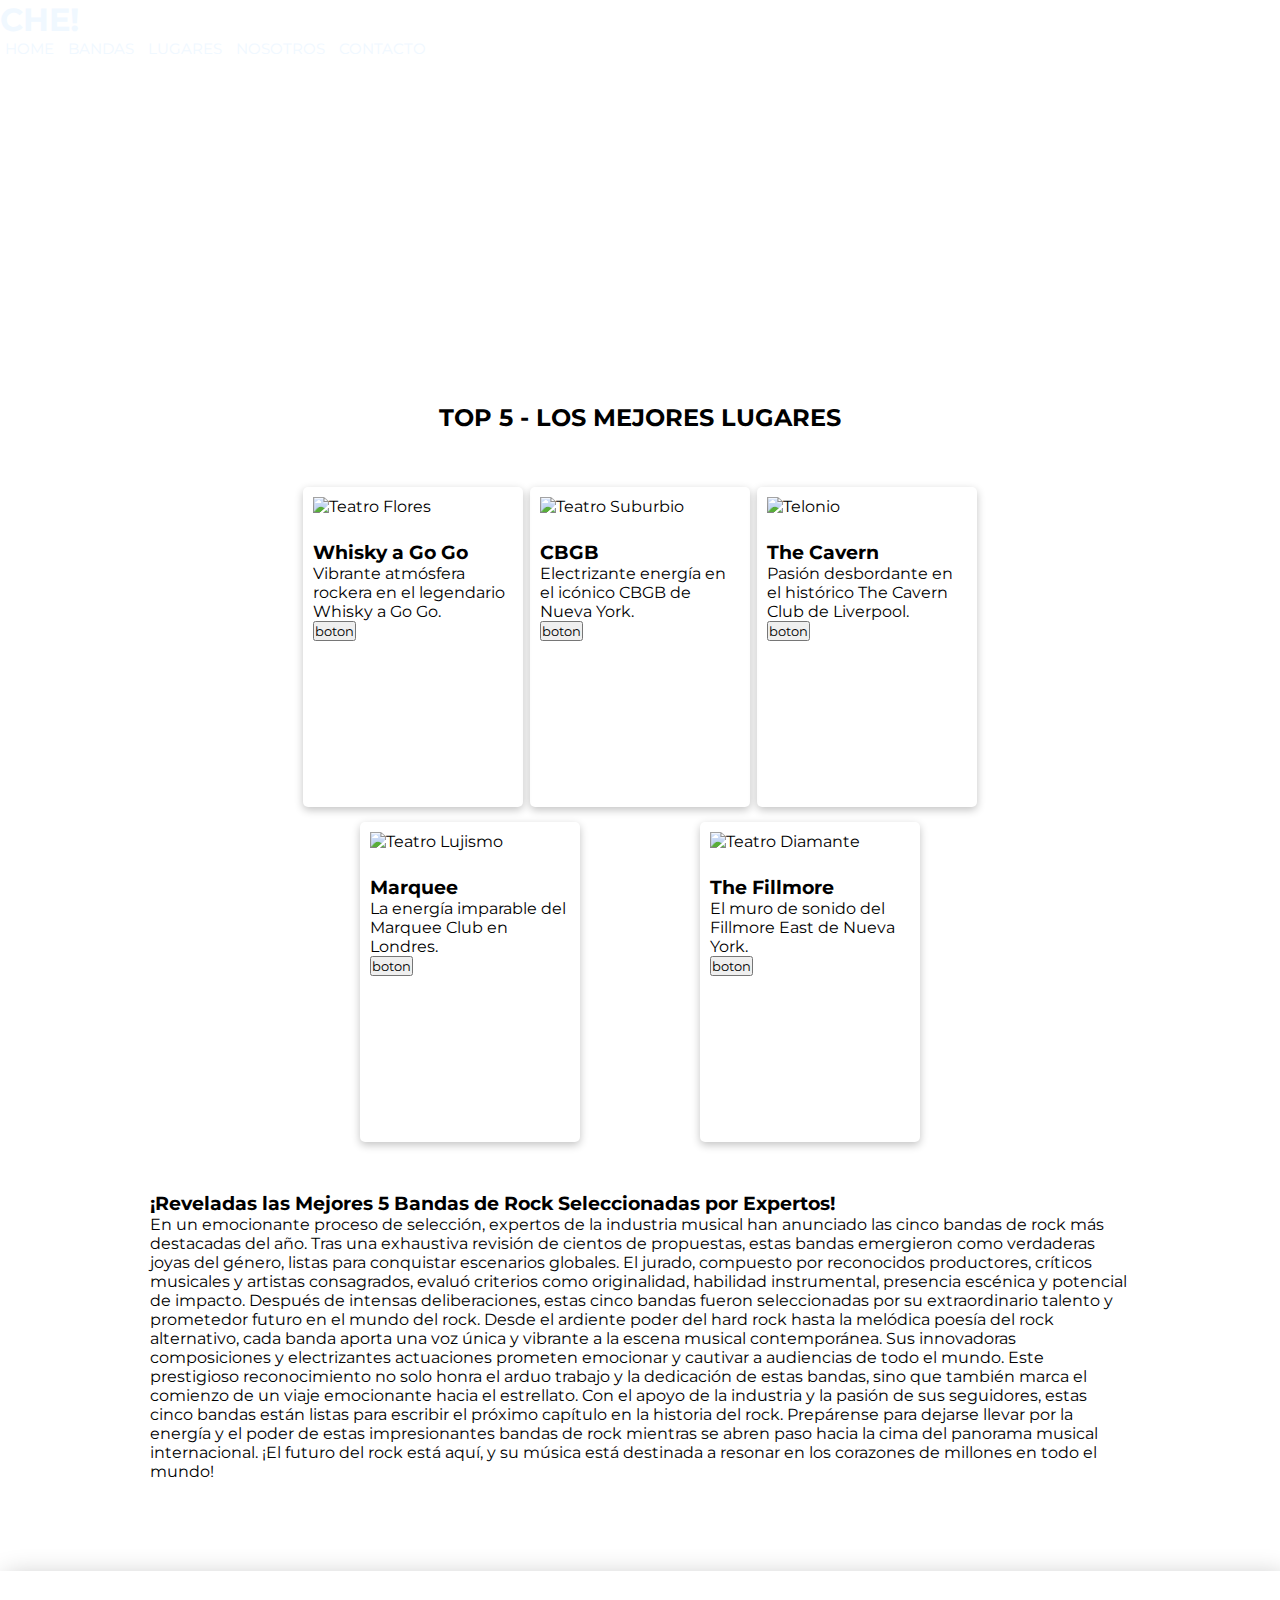
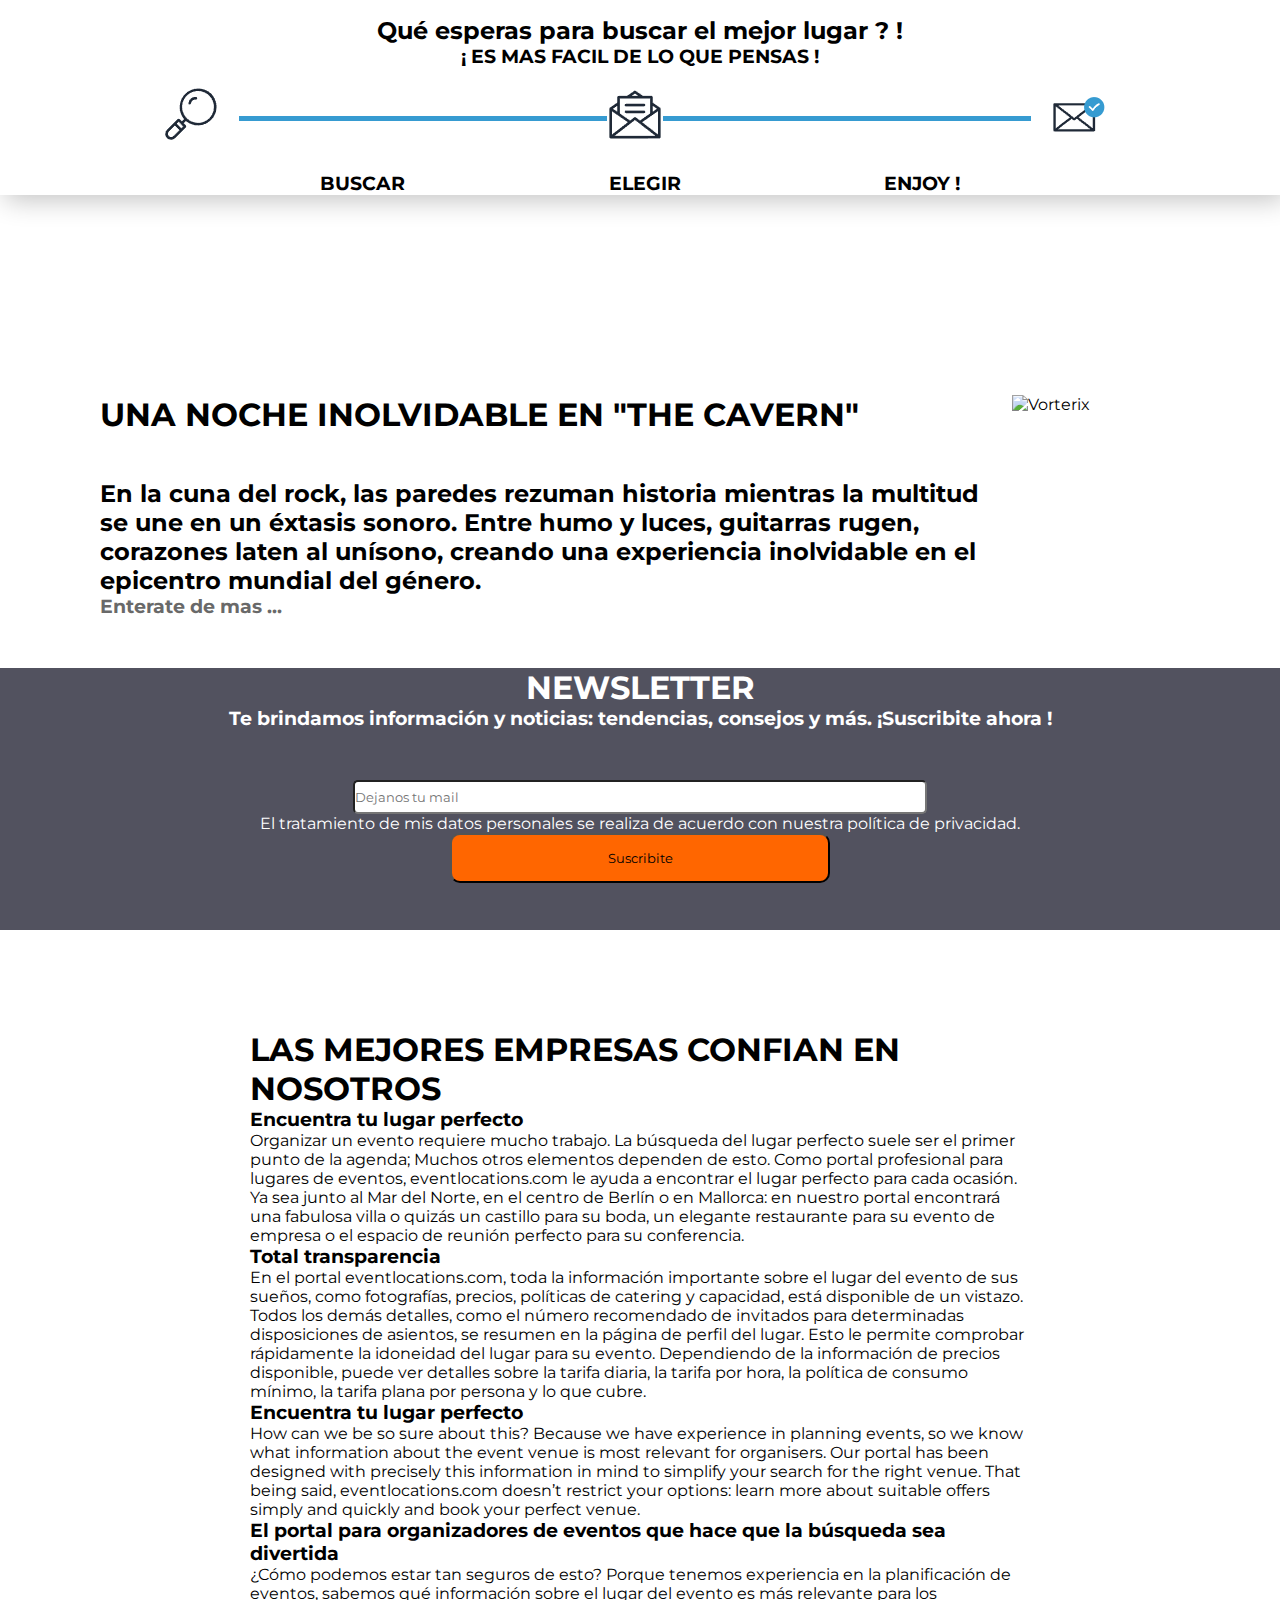
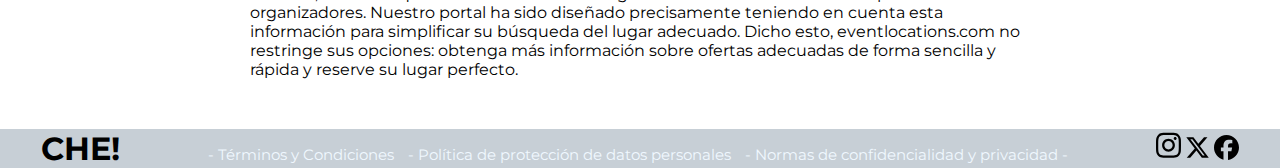
==== index.html @ 95b8f305 "Menu bootstrap" ====
<!DOCTYPE html>
<html lang="en">

<head>
    <meta charset="UTF-8">
    <meta name="viewport" content="width=device-width, initial-scale=1.0">
    <title>CHE!</title>
    <link rel="stylesheet" href="./css/style.css">
</head>

<body>

    <div class="header">

        <h1 class="logo">CHE!</h1>
        <nav>
            <ul class="lista-centrada">
                <li><a href="./index.html">HOME</a></li>
                <li><a href="./pages/bandas.html">BANDAS</a></li>
                <li><a href="./pages/lugares.html">LUGARES</a></li>
                <li><a href="./pages/nosotros.html">NOSOTROS</a></li>
                <li><a href="./pages/contacto.html">CONTACTO</a></li>
            </ul>
        </nav>
    </div>


    <!-- CONTENIDO PRINCIPAL -->
    <main class="main-index">
        <h2> TOP 5 - LOS MEJORES LUGARES</h2>
        <section class="top5-places">

            <div>
                <img src="https://www.teatroflores.com/img/teatro1.jpg" alt="Teatro Flores">
                <h3>Whisky a Go Go</h3>
                <p>Vibrante atmósfera rockera en el legendario Whisky a Go Go.</p>
                <button>boton</button>
            </div>
            <div>
                <img src="https://media.cntraveler.com/photos/5b2017111307ed203b282b57/master/pass/Whelan's__2018_Hudson-Taylor-2013-by-Dara-Munnis.jpg"
                    alt="Teatro Suburbio">
                <h3>CBGB</h3>
                <p>Electrizante energía en el icónico CBGB de Nueva York.</p>
                <button>boton</button>
            </div>
            <div>
                <img src="https://s3-sa-east-1.amazonaws.com/efbucketbr/show-info-content/lunapark/images/luna-park-00.jpg"
                    alt="Telonio">
                <h3>The Cavern</h3>
                <p>Pasión desbordante en el histórico The Cavern Club de Liverpool.</p>
                <button>boton</button>
            </div>
            <div>
                <img src="https://goviettrip.com/uploaded/hanoi/1900-le-theatre.jpg" alt="Teatro Lujismo">
                <h3>Marquee</h3>
                <p>La energía imparable del Marquee Club en Londres.</p>
                <button>boton</button>
            </div>
            <div>
                <img src="https://antoniogalera.com/wp-content/uploads/2022/03/Criterion-Theatre-e1647804111636.jpeg"
                    alt="Teatro Diamante">
                <h3>The Fillmore</h3>
                <p>El muro de sonido del Fillmore East de Nueva York.</p>
                <button>boton</button>
            </div>

        </section>


        <section class="texto-random-centrado">

            <h3>¡Reveladas las Mejores 5 Bandas de Rock Seleccionadas por Expertos!</h3>

            <p>En un emocionante proceso de selección, expertos de la industria musical han anunciado las cinco bandas
                de rock más destacadas del año. Tras una exhaustiva revisión de cientos de propuestas, estas bandas
                emergieron como verdaderas joyas del género, listas para conquistar escenarios globales.

                El jurado, compuesto por reconocidos productores, críticos musicales y artistas consagrados, evaluó
                criterios como originalidad, habilidad instrumental, presencia escénica y potencial de impacto. Después
                de intensas deliberaciones, estas cinco bandas fueron seleccionadas por su extraordinario talento y
                prometedor futuro en el mundo del rock.

                Desde el ardiente poder del hard rock hasta la melódica poesía del rock alternativo, cada banda aporta
                una voz única y vibrante a la escena musical contemporánea. Sus innovadoras composiciones y
                electrizantes actuaciones prometen emocionar y cautivar a audiencias de todo el mundo.

                Este prestigioso reconocimiento no solo honra el arduo trabajo y la dedicación de estas bandas, sino que
                también marca el comienzo de un viaje emocionante hacia el estrellato. Con el apoyo de la industria y la
                pasión de sus seguidores, estas cinco bandas están listas para escribir el próximo capítulo en la
                historia del rock.

                Prepárense para dejarse llevar por la energía y el poder de estas impresionantes bandas de rock mientras
                se abren paso hacia la cima del panorama musical internacional. ¡El futuro del rock está aquí, y su
                música está destinada a resonar en los corazones de millones en todo el mundo!</p>

        </section>




        <!-- PASOS A SEGURIR -->

        <div class="pasos-a-seguir">
            <h2>Qué esperas para buscar el mejor lugar ? !</h2>
            <h3>¡ ES MAS FACIL DE LO QUE PENSAS !</h3>
            <div>

                <img src="./imgs/pasos.png" alt="Pasos a seguir">
                <br>
            </div>
            <div class="pasos">
                <h3>BUSCAR</h3>
                <h3>ELEGIR</h3>
                <h3>ENJOY !</h3>


            </div>
        </div>

        <section class="lugares">

            <div>
                <h1>UNA NOCHE INOLVIDABLE EN "THE CAVERN"</h1>
                <h2>En la cuna del rock, las paredes rezuman historia mientras la multitud se une en un éxtasis sonoro.
                    Entre humo y luces, guitarras rugen, corazones laten al unísono, creando una experiencia inolvidable
                    en el epicentro mundial del género.</h2>
                    <li><a href="./lugares.html"><h3>Enterate de mas ... </h3></a></li>
            </div>

            <img src="https://d34ugyblrhxy34.cloudfront.net/wp-content/uploads/2019/11/05235645/BBNG_2019_1110_210028_3150_TG.jpg"
                alt="Vorterix">

        </section>



        <!-- SUSCRIBITE -->

        <div class="newsletter">
            <h1>NEWSLETTER</h1>
            <h3>Te brindamos información y noticias: tendencias, consejos y más. ¡Suscribite ahora !</h3>

            <form action="" class="newsletter">
                <input type="text" placeholder="Dejanos tu mail">
                
                <p>El tratamiento de mis datos personales se realiza de acuerdo con nuestra política de privacidad.</p>

                
                <button>
                    <p>Suscribite</p>
                </button>
            </form>


        </div>

        <!-- DESCRIPCION -->
        <div class="descripcion">

            <h1>
                LAS MEJORES EMPRESAS CONFIAN EN NOSOTROS
            </h1>

            <H3>Encuentra tu lugar perfecto</H3>
            <P>Organizar un evento requiere mucho trabajo. La búsqueda del lugar perfecto suele ser el primer punto de
                la agenda; Muchos otros elementos dependen de esto. Como portal profesional para lugares de eventos,
                eventlocations.com le ayuda a encontrar el lugar perfecto para cada ocasión. Ya sea junto al Mar del
                Norte, en el centro de Berlín o en Mallorca: en nuestro portal encontrará una fabulosa villa o quizás un
                castillo para su boda, un elegante restaurante para su evento de empresa o el espacio de reunión
                perfecto para su conferencia.</P>
            <H3>Total transparencia</H3>
            <P>En el portal eventlocations.com, toda la información importante sobre el lugar del evento de sus sueños,
                como fotografías, precios, políticas de catering y capacidad, está disponible de un vistazo. Todos los
                demás detalles, como el número recomendado de invitados para determinadas disposiciones de asientos, se
                resumen en la página de perfil del lugar. Esto le permite comprobar rápidamente la idoneidad del lugar
                para su evento. Dependiendo de la información de precios disponible, puede ver detalles sobre la tarifa
                diaria, la tarifa por hora, la política de consumo mínimo, la tarifa plana por persona y lo que cubre.
            </P>
            <H3>Encuentra tu lugar perfecto</H3>
            <P>How can we be so sure about this? Because we have experience in planning events, so we know what
                information about the event venue is most relevant for organisers. Our portal has been designed with
                precisely this information in mind to simplify your search for the right venue. That being said,
                eventlocations.com doesn’t restrict your options: learn more about suitable offers simply and quickly
                and book your perfect venue.</P>
            <H3>El portal para organizadores de eventos que hace que la búsqueda sea divertida</H3>
            <P>¿Cómo podemos estar tan seguros de esto? Porque tenemos experiencia en la planificación de eventos,
                sabemos qué información sobre el lugar del evento es más relevante para los organizadores. Nuestro
                portal ha sido diseñado precisamente teniendo en cuenta esta información para simplificar su búsqueda
                del lugar adecuado. Dicho esto, eventlocations.com no restringe sus opciones: obtenga más información
                sobre ofertas adecuadas de forma sencilla y rápida y reserve su lugar perfecto.</P>


        </div>


    </main>

    <!-- FOOTER -->
    <footer class="footer">

        <h1>CHE!</h1>

        <!-- LINKS RANDOM -->
        <div>
            <ul class="lista-centrada">
                <li><a href="#">- Términos y Condiciones </a></li>
                <li><a href="#">- Política de protección de datos personales </a></li>
                <li><a href="#">- Normas de confidencialidad y privacidad - </a></li>
            </ul>
        </div>

        <!-- ICONOS -->
        <div>

            <li>
                <a href="#" class="footer-icons">

                    <svg xmlns="http://www.w3.org/2000/svg"
                        viewBox="0 0 448 512"><!--!Font Awesome Free 6.5.1 by @fontawesome - https://fontawesome.com License - https://fontawesome.com/license/free Copyright 2024 Fonticons, Inc.-->
                        <path
                            d="M224.1 141c-63.6 0-114.9 51.3-114.9 114.9s51.3 114.9 114.9 114.9S339 319.5 339 255.9 287.7 141 224.1 141zm0 189.6c-41.1 0-74.7-33.5-74.7-74.7s33.5-74.7 74.7-74.7 74.7 33.5 74.7 74.7-33.6 74.7-74.7 74.7zm146.4-194.3c0 14.9-12 26.8-26.8 26.8-14.9 0-26.8-12-26.8-26.8s12-26.8 26.8-26.8 26.8 12 26.8 26.8zm76.1 27.2c-1.7-35.9-9.9-67.7-36.2-93.9-26.2-26.2-58-34.4-93.9-36.2-37-2.1-147.9-2.1-184.9 0-35.8 1.7-67.6 9.9-93.9 36.1s-34.4 58-36.2 93.9c-2.1 37-2.1 147.9 0 184.9 1.7 35.9 9.9 67.7 36.2 93.9s58 34.4 93.9 36.2c37 2.1 147.9 2.1 184.9 0 35.9-1.7 67.7-9.9 93.9-36.2 26.2-26.2 34.4-58 36.2-93.9 2.1-37 2.1-147.8 0-184.8zM398.8 388c-7.8 19.6-22.9 34.7-42.6 42.6-29.5 11.7-99.5 9-132.1 9s-102.7 2.6-132.1-9c-19.6-7.8-34.7-22.9-42.6-42.6-11.7-29.5-9-99.5-9-132.1s-2.6-102.7 9-132.1c7.8-19.6 22.9-34.7 42.6-42.6 29.5-11.7 99.5-9 132.1-9s102.7-2.6 132.1 9c19.6 7.8 34.7 22.9 42.6 42.6 11.7 29.5 9 99.5 9 132.1s2.7 102.7-9 132.1z" />
                    </svg>

                </a>
            </li>

            <li>
                <a href="#" class="footer-icons">
                    <svg xmlns="http://www.w3.org/2000/svg"
                        viewBox="0 0 512 512"><!--!Font Awesome Free 6.5.1 by @fontawesome - https://fontawesome.com License - https://fontawesome.com/license/free Copyright 2024 Fonticons, Inc.-->
                        <path
                            d="M389.2 48h70.6L305.6 224.2 487 464H345L233.7 318.6 106.5 464H35.8L200.7 275.5 26.8 48H172.4L272.9 180.9 389.2 48zM364.4 421.8h39.1L151.1 88h-42L364.4 421.8z" />
                    </svg>

                </a>
            </li>

            <li>
                <a href="#" class="footer-icons">
                    <svg xmlns="http://www.w3.org/2000/svg"
                        viewBox="0 0 512 512"><!--!Font Awesome Free 6.5.1 by @fontawesome - https://fontawesome.com License - https://fontawesome.com/license/free Copyright 2024 Fonticons, Inc.-->
                        <path
                            d="M512 256C512 114.6 397.4 0 256 0S0 114.6 0 256C0 376 82.7 476.8 194.2 504.5V334.2H141.4V256h52.8V222.3c0-87.1 39.4-127.5 125-127.5c16.2 0 44.2 3.2 55.7 6.4V172c-6-.6-16.5-1-29.6-1c-42 0-58.2 15.9-58.2 57.2V256h83.6l-14.4 78.2H287V510.1C413.8 494.8 512 386.9 512 256h0z" />
                    </svg>

                </a>
            </li>



        </div>

    </footer>
</body>

</html>
---- css/style.css ----
/* font-family: "Montserrat", sans-serif; */

@import url('https:fonts.googleapis.com/css2?family=Montserrat:ital,wght@0,100..900;1,100..900&family=Work+Sans:ital,wght@0,100..900;1,100..900&display=swap');

/*FORMATEO*/

* {
    margin: 0;
    padding: 0;
    font-family: "Montserrat", sans-serif;
}

/*--------------------------------------------*/



.logo-che {
    width: -50%;
    height: -50%;
}

li {
    display: inline;
}

a {
    text-decoration: none;
}

/* MAIN INDEX */

/* .lugar{
    display: flex;
    flex-direction: row;
    justify-content: space-between;
    flex-wrap: wrap;
    border: solid green 2px;
    min-height: 550px;
    align-content: space-around;
    width: 650px;
    align-items: center;
}  */

.logo {
    color: aliceblue;
    font-weight: bold;
    font-size: 2rem;
}

.lista-centrada a {
    color: aliceblue;
    font-size: 15px;
    margin: 0 5px 0 5px;
}

.header {
    /* display: flex;
    flex-direction: row;
    justify-content: space-between; */
    padding-bottom: 300px;
    background-image: url(https://www.rollingstone.com/wp-content/uploads/2022/08/What-Is-the-Future-of-Live-Music.jpg?w=1600&h=900&crop=1);
    background-size: cover;
    background-position-y: center;
}

.header-bandas {
    display: flex;
    flex-direction: row;
    justify-content: space-between;
    padding-bottom: 300px;
    background-image: url(https://upload.wikimedia.org/wikipedia/commons/1/18/Rock_concert_in_black_and_white_%28Unsplash%29.jpg);
    background-size: cover;
    background-position-y: center;
}



.header-lugares {
    display: flex;
    flex-direction: row;
    justify-content: space-between;
    padding-bottom: 300px;
    background-image: url(https://img.freepik.com/premium-photo/black-white-photo-crowd-concert_662214-201149.jpg);
    background-size: cover;
    background-position-y: bottom;
}

.main-index h2 {
    text-align: center;
    margin-top: 45px;
}

.pasos-a-seguir {
    display: flex;
    flex-direction: column;
    flex-wrap: wrap;
    align-content: space-around;
    align-items: center;
    margin: 90px 0 200px 0;
    box-shadow: rgba(0, 0, 0, 0.24) 5px 5px 25px;
}

.pasos-a-seguir p {
    display: inline;
}

.pasos {
    display: flex;
    width: 50%;

    justify-content: space-between;
    flex-wrap: wrap;
}

/* NEWSLETTER */

.newsletter {
    display: flex;
    background-color: rgb(82, 82, 95);
    color: white;
    flex-direction: column;
    align-items: center;
    min-height: 150px;
    margin-top: 50px;
    border-top: 50px;
}

.newsletter input {
    width: 75%;
    height: 30px;
    border-radius: 5px;
}

.newsletter button {
    width: 50%;
    height: 50px;
    border-radius: 5px;
    background-color: #FF6600;
    border-radius: 10px;
}

/* DESCRIPCION */

.descripcion {
    margin: 100px 250px 0 250px;
}

/* TOP 5 PLACES */

.top5-places img {
    width: 200px;
}

.top5-places {
    display: flex;
    flex-direction: row;
    flex-wrap: wrap;
    justify-content: space-around;
    margin: 40px 300px 50px 300px;
}

.top5-places div {
    width: 200px;
    min-height: 300px;
    /* border: solid red 10px; */
    padding: 10px;
    border-radius: 5px;
    box-shadow: rgba(0, 0, 0, 0.24) 0px 3px 8px;
    display: inline-block;
    margin: 15px 0 0 0;
}

.top5-places img {
    margin-bottom: 25px;
}

.texto-random-centrado {
    margin: 0 150px 0 150px;
    text-align: ce;
}

/* PLACES */

.main-lugares h2 {
    text-align: center;
}


.lugares {
    display: flex;
    /* border: dotted green 2px; */
    flex-wrap: nowrap;
    padding: 0 100px 0 100px;
    margin: 50px 0 0 0;
    flex-direction: row;
}

.lugares h2 {
    text-align: left;
}

.lugares li a {
    text-align: left;
    color: dimgrey;
}

.lugares img {
    width: 550px;
    /* border: dotted 3px black; */

}


.iconos {
    display: flex;
    flex-direction: row;
    justify-content: space-evenly;
    margin: 25px 0 25px 0;
}

.iconos img {
    width: 50px;
}


.bandas {
    display: flex;
    /* border: dotted green 2px; */
    flex-wrap: nowrap;
    padding: 0 100px 0 100px;
    margin: 50px 0 0 0;
    flex-direction: row;
}


.bandas img {
    width: 550px;
    /* border: dotted 3px black; */

}

.bandas h1 {
    text-align: right;
}

.bandas h2 {
    text-align: right;
}

.bandas li a {
    text-align: right;
    color: dimgrey;
}

.bandas img {
    width: 200px;
}

.bandas {
    display: flex;
    flex-direction: row;
    flex-wrap: wrap;
    justify-content: space-around;
    margin: 40px 300px 50px 300px;
}

.bandas div {
    width: 200px;
    min-height: 300px;
    padding: 10px;
    border-radius: 5px;
    box-shadow: rgba(0, 0, 0, 0.24) 0px 3px 8px;
    display: inline-block;
    margin: 25px 0 0 0;
    background-color: #c1caff36;
}

.bandas img {
    margin-bottom: 25px;
}

.main-bandas h2 {
    text-align: center;
}

.bandas button {
    background-color: black;
    color: white;
    padding: 5px 15px 5px 15px;
    border-radius: 15px;
}

/* FORMULARIO CONTACTO 2 */
.container-form {

    background-color: rgb(238, 238, 238);
    margin: auto 25px auto 25px;
    padding: 20px;
    border-radius: 15px;
}



/* FORMULARIO CONTACTO */

.contenedor-form {
    display: flex;
    align-items: center;
    box-shadow: rgba(0, 0, 0, 0.24) 5px 5px 25px;
    flex-wrap: wrap;
    flex-direction: row;
    justify-content: center;
    background-color: rgb(238, 238, 238);
    margin: 100px 450px 100px 450px;
    padding: 100px 0 100px 0;
}

.main-contacto h2 {
    text-align: center;
    margin-top: 100px;
}

.main-contacto h3 {
    text-align: center;
}

/* FOOTER */

.footer-icons {
    width: 25px;
    display: inline-block;
    background-color: rgb(199, 207, 214);
    min-height: 25px;
    flex-direction: row;
    flex-wrap: wrap;
    justify-content: space-around;
    align-items: center;
}

.footer {
    display: flex;
    background-color: rgb(199, 207, 214);
    min-height: 25px;
    flex-direction: row;
    flex-wrap: wrap;
    justify-content: space-around;
    align-items: baseline;
    margin: 50px 0 0 0;

}




.titulo-separador {
    border: double 10px rgb(255, 255, 255);
    border-radius: 50px;
    background-color: rgba(129, 129, 129, 0.712);
    color: white;
}

/* MAPA */

.mapa {
    display: flex;
    flex-direction: row;
    flex-wrap: wrap;
    justify-content: center;

}

.mapa iframe {
    width: 100%;
}

/* NOSOTROS */

.nosotros {
    display: flex;
    flex-wrap: nowrap;
    justify-content: space-between;
    margin: 40px 30px 50px 300px;
    max-width: 250px;
    flex-direction: row;
}


.profile img {

    width: 150px;
    border-radius: 50%;
    flex-direction: row;
    align-self: center;
    overflow: hidden;
}
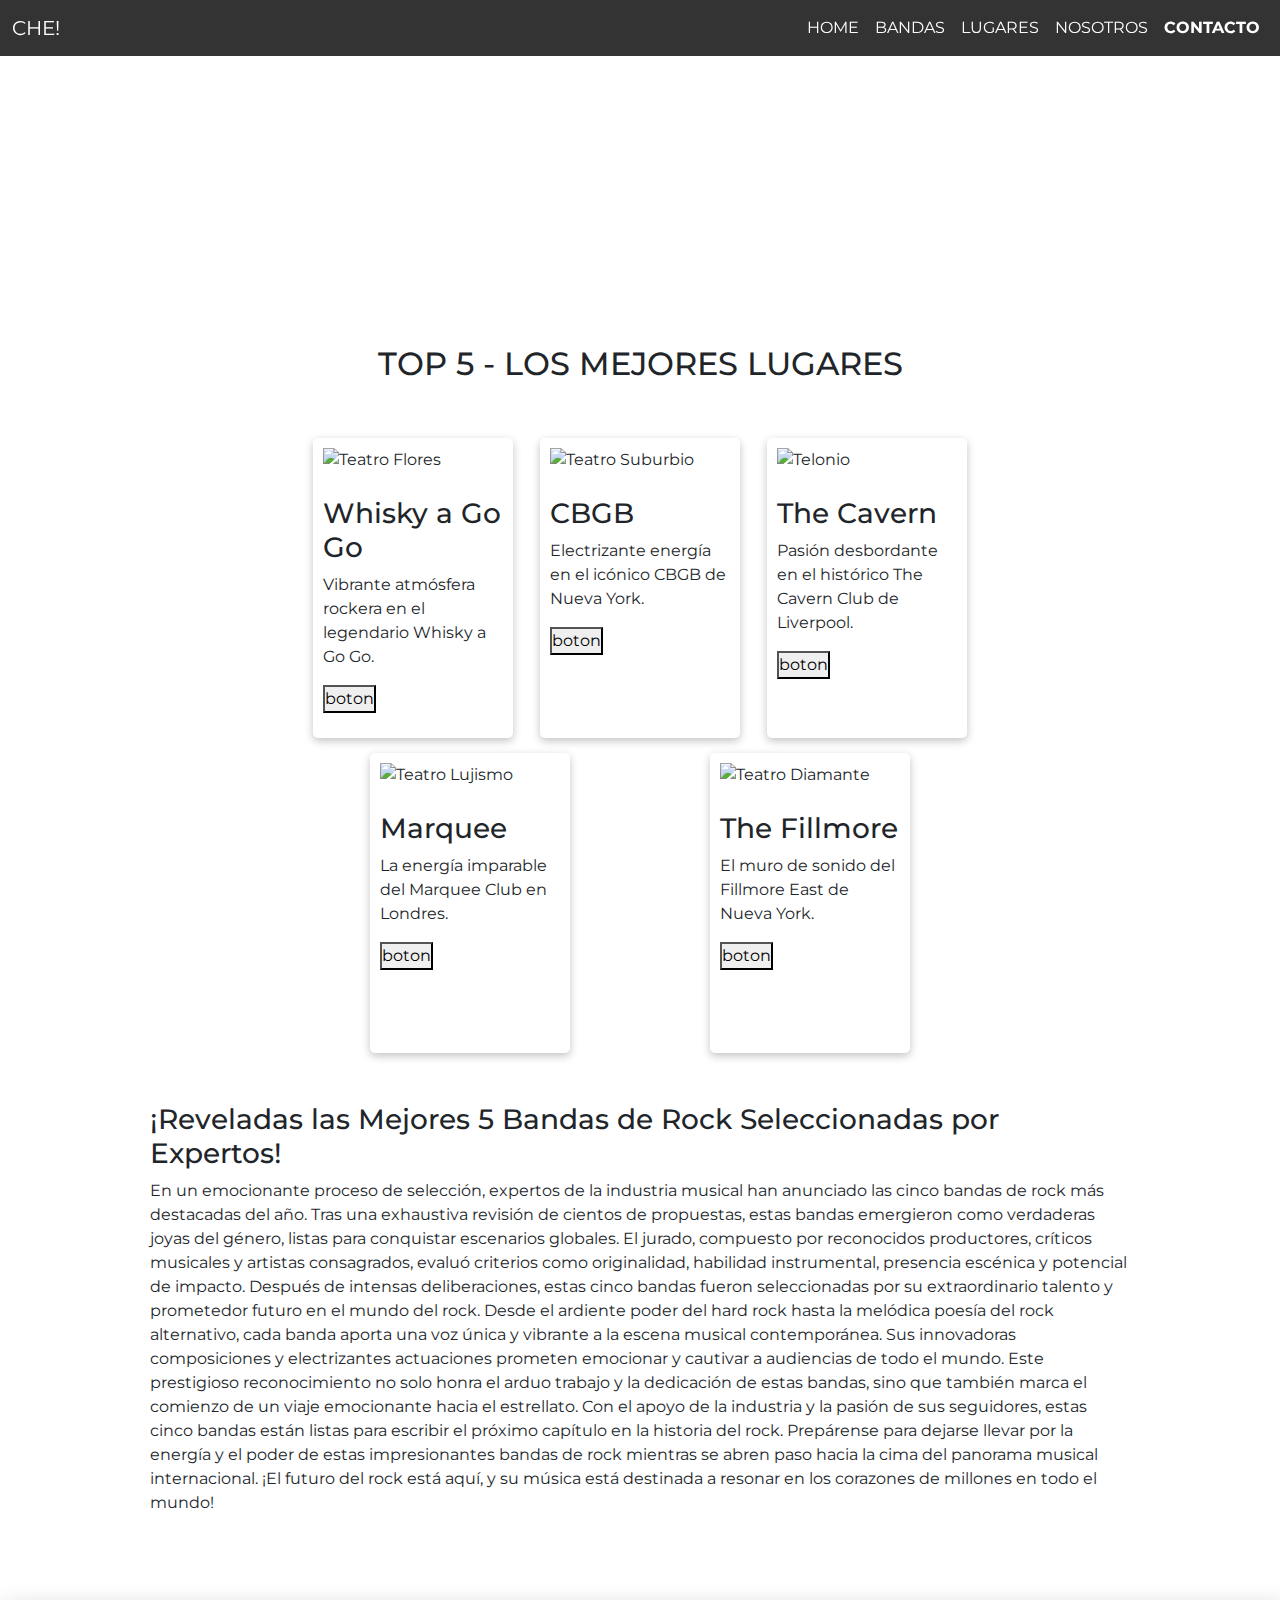
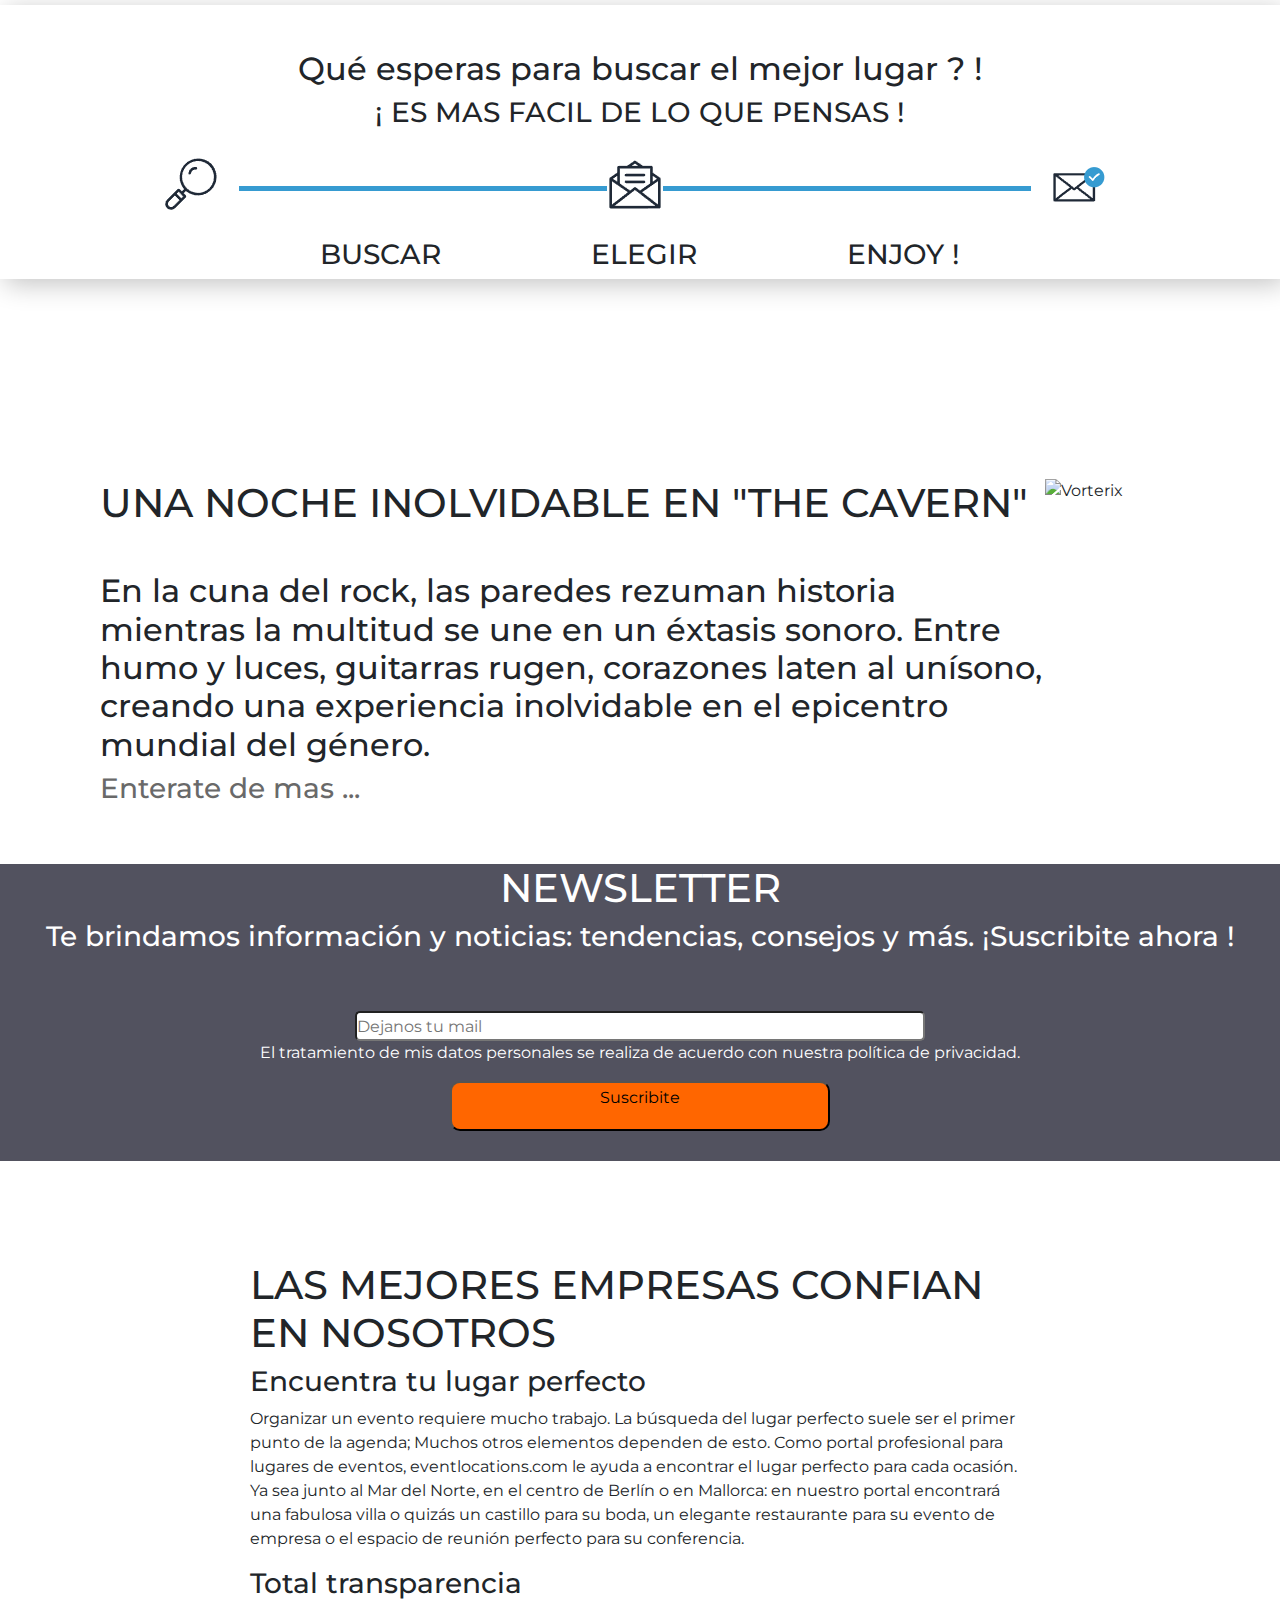
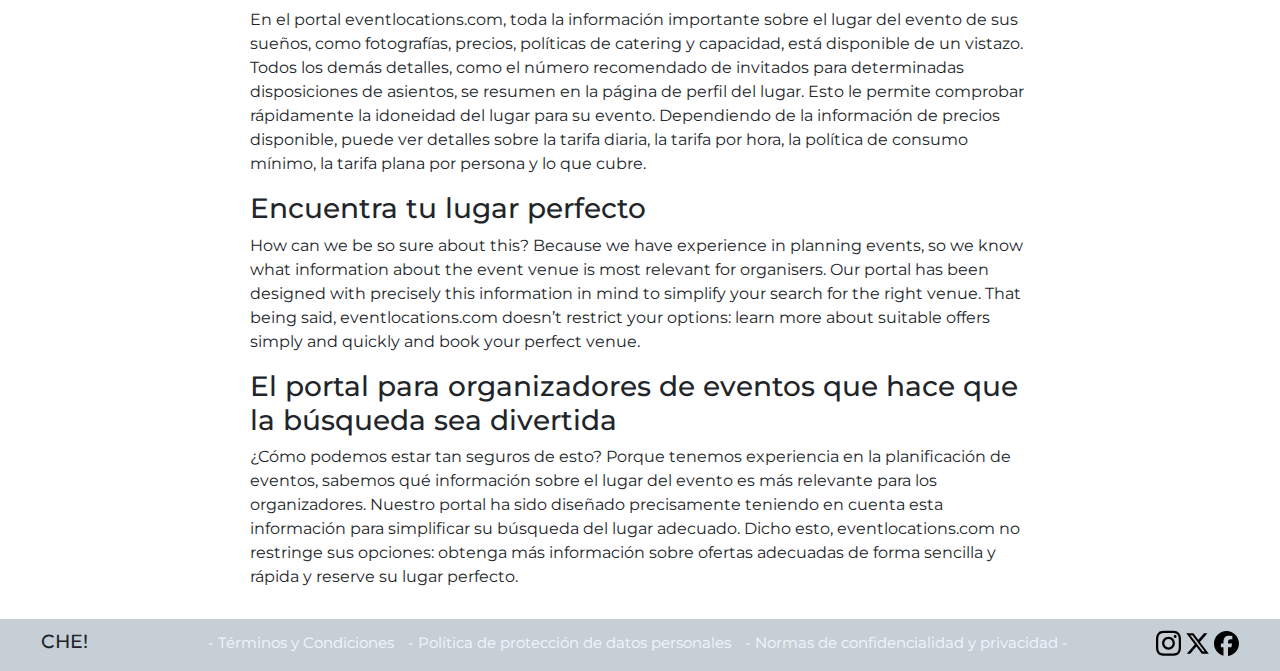
==== commit 937eb3e3: "Todos con header" ====
--- a/index.html
+++ b/index.html
@@ -5,25 +5,46 @@
     <meta charset="UTF-8">
     <meta name="viewport" content="width=device-width, initial-scale=1.0">
     <title>CHE!</title>
-    <link rel="stylesheet" href="./css/style.css">
+    <link href="https://cdn.jsdelivr.net/npm/bootstrap@5.3.3/dist/css/bootstrap.min.css" rel="stylesheet"
+        integrity="sha384-QWTKZyjpPEjISv5WaRU9OFeRpok6YctnYmDr5pNlyT2bRjXh0JMhjY6hW+ALEwIH" crossorigin="anonymous">
+    <link rel="stylesheet" href="../css/style.css">
 </head>
 
 <body>
 
-    <div class="header">
-
-        <h1 class="logo">CHE!</h1>
-        <nav>
-            <ul class="lista-centrada">
-                <li><a href="./index.html">HOME</a></li>
-                <li><a href="./pages/bandas.html">BANDAS</a></li>
-                <li><a href="./pages/lugares.html">LUGARES</a></li>
-                <li><a href="./pages/nosotros.html">NOSOTROS</a></li>
-                <li><a href="./pages/contacto.html">CONTACTO</a></li>
-            </ul>
+
+    <div class="header-index">
+        <nav class="navbar navbar-expand-lg bg-body-tertiary">
+            <div class="container-fluid">
+                <a class="navbar-brand" href="../index.html">CHE!</a>
+
+                <button class="navbar-toggler" type="button" data-bs-toggle="collapse" data-bs-target="#navbarNav"
+                    aria-controls="navbarNav" aria-expanded="false" aria-label="Toggle navigation">
+                    <span class="navbar-toggler-icon"></span>
+                </button>
+                <div class="collapse navbar-collapse" id="navbarNav">
+                    <ul class="navbar-nav">
+
+                        <li class="nav-item">
+                            <a class="nav-link" aria-current="page" href="#">Home</a>
+                        </li>
+                        <li class="nav-item">
+                            <a class="nav-link" href="./pages/bandas.html">bandas</a>
+                        </li>
+                        <li class="nav-item">
+                            <a class="nav-link" href="./pages/lugares.html">lugares</a>
+                        </li>
+                        <li class="nav-item">
+                            <a class="nav-link" href="./pages/nosotros.html">nosotros</a>
+                        </li>
+                        <li class="nav-item">
+                            <a class="nav-link active" href="./pages/contacto.html">contacto</a>
+                        </li>
+                    </ul>
+                </div>
+            </div>
         </nav>
     </div>
-
 
     <!-- CONTENIDO PRINCIPAL -->
     <main class="main-index">
@@ -124,7 +145,9 @@
                 <h2>En la cuna del rock, las paredes rezuman historia mientras la multitud se une en un éxtasis sonoro.
                     Entre humo y luces, guitarras rugen, corazones laten al unísono, creando una experiencia inolvidable
                     en el epicentro mundial del género.</h2>
-                    <li><a href="./lugares.html"><h3>Enterate de mas ... </h3></a></li>
+                <li><a href="./lugares.html">
+                        <h3>Enterate de mas ... </h3>
+                    </a></li>
             </div>
 
             <img src="https://d34ugyblrhxy34.cloudfront.net/wp-content/uploads/2019/11/05235645/BBNG_2019_1110_210028_3150_TG.jpg"
@@ -142,10 +165,10 @@
 
             <form action="" class="newsletter">
                 <input type="text" placeholder="Dejanos tu mail">
-                
+
                 <p>El tratamiento de mis datos personales se realiza de acuerdo con nuestra política de privacidad.</p>
 
-                
+
                 <button>
                     <p>Suscribite</p>
                 </button>
@@ -251,6 +274,11 @@
         </div>
 
     </footer>
+
+    <!-- BOOTSTRAP -->
+    <script src="https://cdn.jsdelivr.net/npm/bootstrap@5.3.3/dist/js/bootstrap.bundle.min.js"
+        integrity="sha384-YvpcrYf0tY3lHB60NNkmXc5s9fDVZLESaAA55NDzOxhy9GkcIdslK1eN7N6jIeHz"
+        crossorigin="anonymous"></script>
 </body>
 
 </html>--- a/css/style.css
+++ b/css/style.css
@@ -63,6 +63,17 @@
     background-position-y: center;
 }
 
+/* INDEX */
+.header-index {
+    padding-bottom: 300px;
+    background-image: url(https://media.timeout.com/images/100629741/image.jpg.wikimedia.org/wikipedia/commons/1/18/Rock_concert_in_black_and_white_%28Unsplash%29.jpg);
+    background-size: cover;
+    background-position-y: center;
+filter: grayscale(85%);
+
+}
+
+
 .header-bandas {
     display: flex;
     flex-direction: row;
@@ -80,9 +91,10 @@
     flex-direction: row;
     justify-content: space-between;
     padding-bottom: 300px;
-    background-image: url(https://img.freepik.com/premium-photo/black-white-photo-crowd-concert_662214-201149.jpg);
+    background-image: url(https://images.squarespace-cdn.com/content/v1/5e171c3a42bea35a20108311/e1010926-5b1c-4d67-9866-615bb6e0d487/275815900_1907583596119246_4501874139538143795_n.jpeg);
     background-size: cover;
-    background-position-y: bottom;
+    background-position-y: center;
+    filter: grayscale(100%);
 }
 
 .main-index h2 {
@@ -290,16 +302,15 @@
     border-radius: 15px;
 }
 
-/* FORMULARIO CONTACTO 2 */
+
 .container-form {
-
     background-color: rgb(238, 238, 238);
-    margin: auto 25px auto 25px;
+    margin: 50px auto;
     padding: 20px;
     border-radius: 15px;
-}
-
-
+    max-width: 800px;
+
+}
 
 /* FORMULARIO CONTACTO */
 
@@ -315,13 +326,44 @@
     padding: 100px 0 100px 0;
 }
 
+.banner-sucursales{
+    display: flex;
+    margin-top: 40px;
+    margin-bottom: 40px;
+    flex-wrap: wrap;
+    justify-content: space-around;
+}
+
+.sucursal{
+    display: flex;
+    /* background-color: chartreuse; */
+    flex-direction: column;
+    align-items: center;
+    width: 20%;
+}
+.sucursal img{
+   width: 80px;
+}
+.sucursal h3{
+
+margin-top: 0 !important;
+ }
+ 
+
 .main-contacto h2 {
     text-align: center;
-    margin-top: 100px;
+    margin-top: 30px;
 }
 
 .main-contacto h3 {
-    text-align: center;
+    text-align: left;
+    margin: 65px 0 15px 0;
+
+}
+
+.main-contacto p {
+    margin: auto;
+    text-align: left;
 }
 
 /* FOOTER */
@@ -345,10 +387,14 @@
     flex-wrap: wrap;
     justify-content: space-around;
     align-items: baseline;
-    margin: 50px 0 0 0;
-
-}
-
+    margin: 30px 0 0 0;
+    padding-top: 10px;
+
+}
+
+.footer h1 {
+    font-size: 1.2em;
+}
 
 
 
@@ -375,6 +421,15 @@
 
 /* NOSOTROS */
 
+.header-nosotros {
+    display: flex;
+    flex-direction: row;
+    justify-content: space-between;
+    padding-bottom: 300px;
+    background-image: url(https://img.freepik.com/premium-photo/black-white-photo-crowd-concert_662214-201149.jpg);
+    background-size: cover;
+    background-position-y: bottom;
+}
 .nosotros {
     display: flex;
     flex-wrap: nowrap;
@@ -392,4 +447,61 @@
     flex-direction: row;
     align-self: center;
     overflow: hidden;
-}+}
+
+/* MEDIA QUERIES */
+
+@media (max-width: 991px) {
+    .header {
+        padding-bottom: 0px;
+        /* background-image: none; */
+    }
+}
+
+/* BOOTSTRAP */
+
+.navbar-expand-lg .navbar-collapse {
+    justify-content: flex-end;
+}
+
+.navbar-nav li {
+    text-align: right;
+
+}
+
+.bg-body-tertiary {
+    background-color: black !important;
+    opacity: 0.8;
+    position: fixed;
+    top: 0;
+    width: 100%;
+}
+
+.navbar-nav .nav-link,
+.navbar-nav .nav-link.active,
+.navbar-brand {
+    color: white;
+    text-transform: uppercase;
+}
+
+.navbar-nav .nav-link.active {
+    font-weight: bold;
+}
+
+.navbar-nav .nav-link:hover {
+    font-weight: bold;
+    color: yellow;
+}
+
+.navbar-brand:hover {
+    font-weight: bold;
+    color: yellow;
+}
+
+.navbar-toggler-icon {
+    filter: invert(100%);
+}
+.nav-item:hover{
+    color: yellow;
+}
+
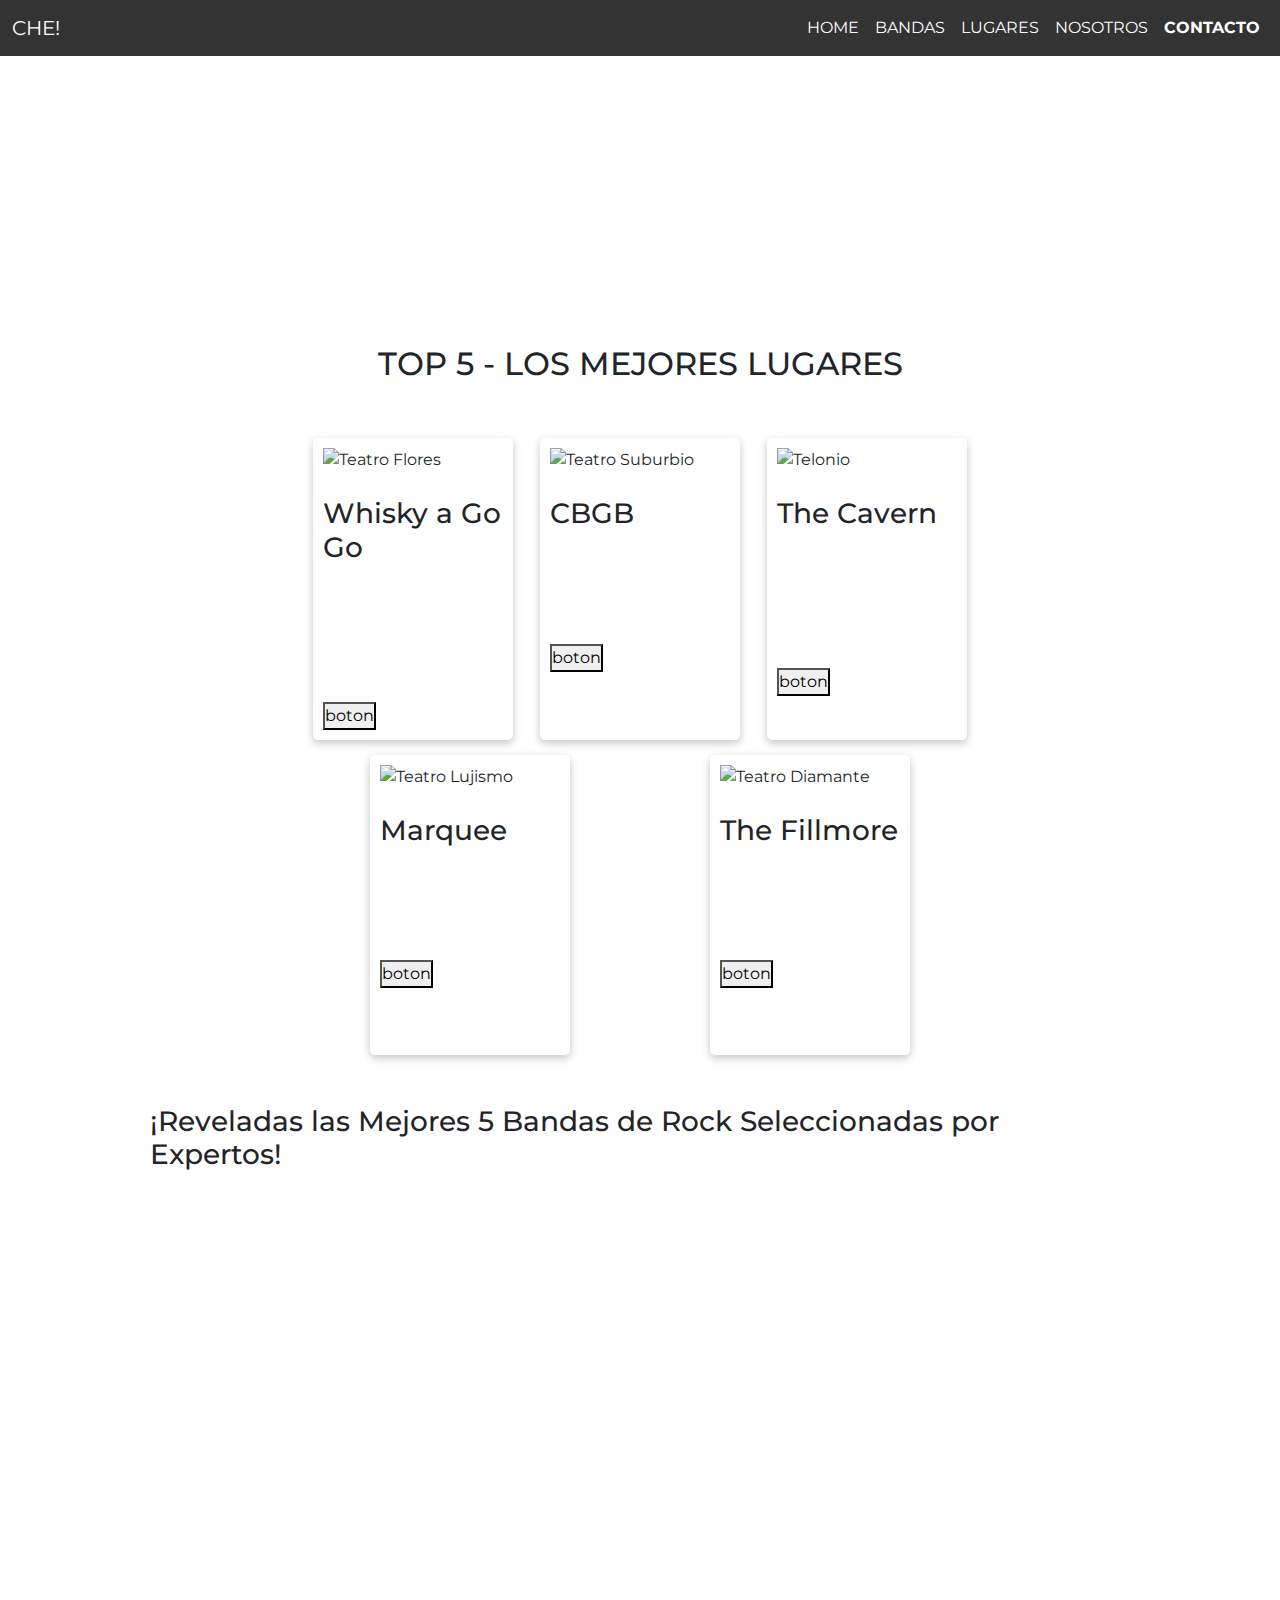
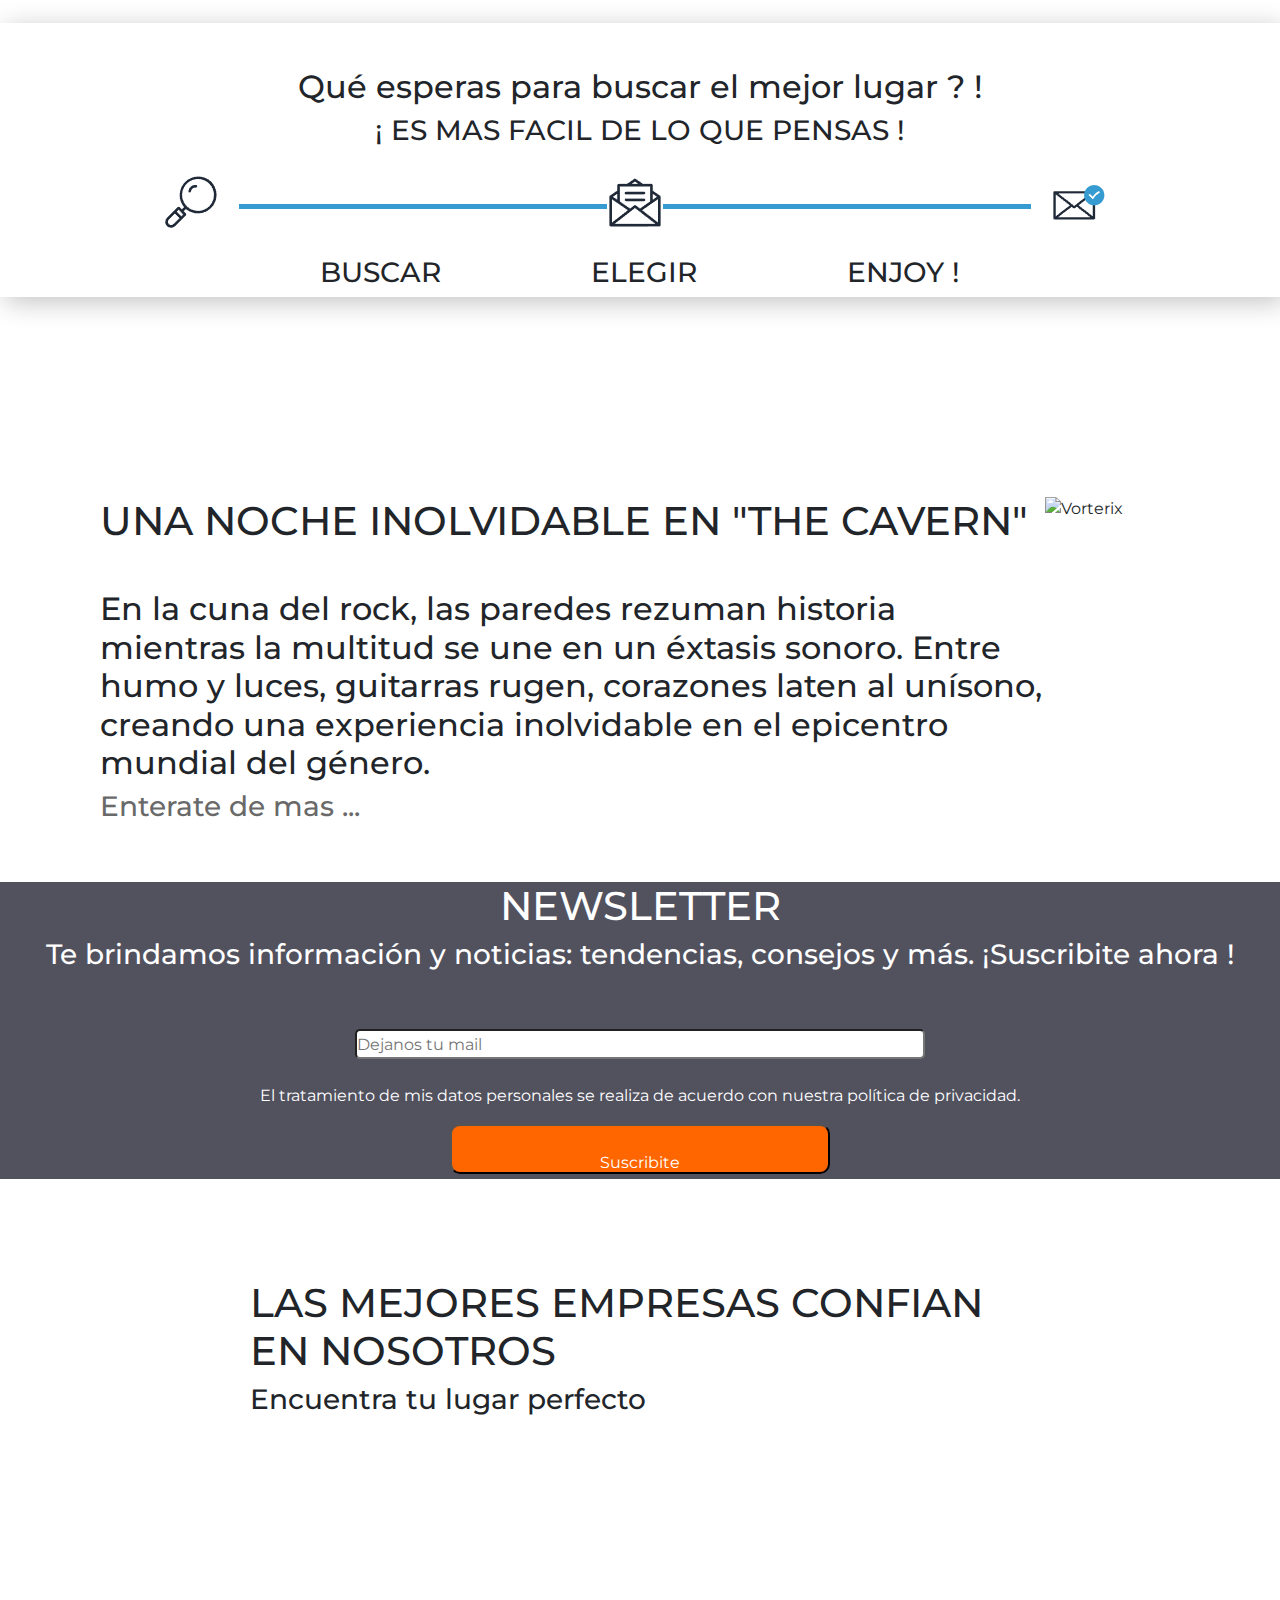
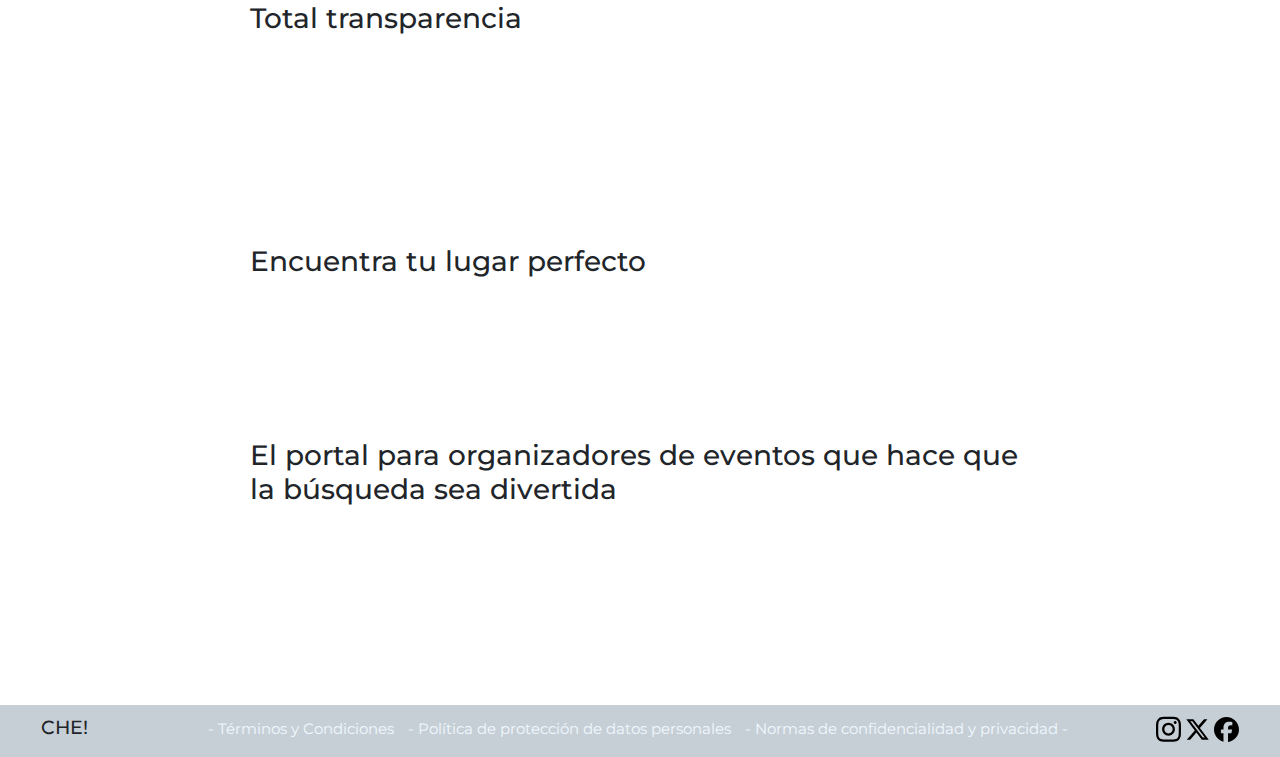
==== commit 221aa7e4: "Grilla Lugares Agregada" ====
--- a/index.html
+++ b/index.html
@@ -4,16 +4,15 @@
 <head>
     <meta charset="UTF-8">
     <meta name="viewport" content="width=device-width, initial-scale=1.0">
-    <title>CHE!</title>
     <link href="https://cdn.jsdelivr.net/npm/bootstrap@5.3.3/dist/css/bootstrap.min.css" rel="stylesheet"
         integrity="sha384-QWTKZyjpPEjISv5WaRU9OFeRpok6YctnYmDr5pNlyT2bRjXh0JMhjY6hW+ALEwIH" crossorigin="anonymous">
-    <link rel="stylesheet" href="../css/style.css">
+    <link rel="stylesheet" href="./css/style.css">
+    <title>CONTACTO</title>
+    <link rel="icon" type="image/x-icon" href="../resources/logo-che.png">
 </head>
 
 <body>
-
-
-    <div class="header-index">
+    <div class="header">
         <nav class="navbar navbar-expand-lg bg-body-tertiary">
             <div class="container-fluid">
                 <a class="navbar-brand" href="../index.html">CHE!</a>
@@ -26,7 +25,7 @@
                     <ul class="navbar-nav">
 
                         <li class="nav-item">
-                            <a class="nav-link" aria-current="page" href="#">Home</a>
+                            <a class="nav-link" aria-current="page" href="./index.html">Home</a>
                         </li>
                         <li class="nav-item">
                             <a class="nav-link" href="./pages/bandas.html">bandas</a>
@@ -217,68 +216,67 @@
 
 
     </main>
-
-    <!-- FOOTER -->
-    <footer class="footer">
-
-        <h1>CHE!</h1>
-
-        <!-- LINKS RANDOM -->
-        <div>
-            <ul class="lista-centrada">
-                <li><a href="#">- Términos y Condiciones </a></li>
-                <li><a href="#">- Política de protección de datos personales </a></li>
-                <li><a href="#">- Normas de confidencialidad y privacidad - </a></li>
-            </ul>
-        </div>
-
-        <!-- ICONOS -->
-        <div>
-
-            <li>
-                <a href="#" class="footer-icons">
-
-                    <svg xmlns="http://www.w3.org/2000/svg"
-                        viewBox="0 0 448 512"><!--!Font Awesome Free 6.5.1 by @fontawesome - https://fontawesome.com License - https://fontawesome.com/license/free Copyright 2024 Fonticons, Inc.-->
-                        <path
-                            d="M224.1 141c-63.6 0-114.9 51.3-114.9 114.9s51.3 114.9 114.9 114.9S339 319.5 339 255.9 287.7 141 224.1 141zm0 189.6c-41.1 0-74.7-33.5-74.7-74.7s33.5-74.7 74.7-74.7 74.7 33.5 74.7 74.7-33.6 74.7-74.7 74.7zm146.4-194.3c0 14.9-12 26.8-26.8 26.8-14.9 0-26.8-12-26.8-26.8s12-26.8 26.8-26.8 26.8 12 26.8 26.8zm76.1 27.2c-1.7-35.9-9.9-67.7-36.2-93.9-26.2-26.2-58-34.4-93.9-36.2-37-2.1-147.9-2.1-184.9 0-35.8 1.7-67.6 9.9-93.9 36.1s-34.4 58-36.2 93.9c-2.1 37-2.1 147.9 0 184.9 1.7 35.9 9.9 67.7 36.2 93.9s58 34.4 93.9 36.2c37 2.1 147.9 2.1 184.9 0 35.9-1.7 67.7-9.9 93.9-36.2 26.2-26.2 34.4-58 36.2-93.9 2.1-37 2.1-147.8 0-184.8zM398.8 388c-7.8 19.6-22.9 34.7-42.6 42.6-29.5 11.7-99.5 9-132.1 9s-102.7 2.6-132.1-9c-19.6-7.8-34.7-22.9-42.6-42.6-11.7-29.5-9-99.5-9-132.1s-2.6-102.7 9-132.1c7.8-19.6 22.9-34.7 42.6-42.6 29.5-11.7 99.5-9 132.1-9s102.7-2.6 132.1 9c19.6 7.8 34.7 22.9 42.6 42.6 11.7 29.5 9 99.5 9 132.1s2.7 102.7-9 132.1z" />
-                    </svg>
-
-                </a>
-            </li>
-
-            <li>
-                <a href="#" class="footer-icons">
-                    <svg xmlns="http://www.w3.org/2000/svg"
-                        viewBox="0 0 512 512"><!--!Font Awesome Free 6.5.1 by @fontawesome - https://fontawesome.com License - https://fontawesome.com/license/free Copyright 2024 Fonticons, Inc.-->
-                        <path
-                            d="M389.2 48h70.6L305.6 224.2 487 464H345L233.7 318.6 106.5 464H35.8L200.7 275.5 26.8 48H172.4L272.9 180.9 389.2 48zM364.4 421.8h39.1L151.1 88h-42L364.4 421.8z" />
-                    </svg>
-
-                </a>
-            </li>
-
-            <li>
-                <a href="#" class="footer-icons">
-                    <svg xmlns="http://www.w3.org/2000/svg"
-                        viewBox="0 0 512 512"><!--!Font Awesome Free 6.5.1 by @fontawesome - https://fontawesome.com License - https://fontawesome.com/license/free Copyright 2024 Fonticons, Inc.-->
-                        <path
-                            d="M512 256C512 114.6 397.4 0 256 0S0 114.6 0 256C0 376 82.7 476.8 194.2 504.5V334.2H141.4V256h52.8V222.3c0-87.1 39.4-127.5 125-127.5c16.2 0 44.2 3.2 55.7 6.4V172c-6-.6-16.5-1-29.6-1c-42 0-58.2 15.9-58.2 57.2V256h83.6l-14.4 78.2H287V510.1C413.8 494.8 512 386.9 512 256h0z" />
-                    </svg>
-
-                </a>
-            </li>
-
-
-
-        </div>
-
-    </footer>
-
-    <!-- BOOTSTRAP -->
-    <script src="https://cdn.jsdelivr.net/npm/bootstrap@5.3.3/dist/js/bootstrap.bundle.min.js"
-        integrity="sha384-YvpcrYf0tY3lHB60NNkmXc5s9fDVZLESaAA55NDzOxhy9GkcIdslK1eN7N6jIeHz"
-        crossorigin="anonymous"></script>
+   <!-- FOOTER -->
+   <footer class="footer">
+
+    <h1>CHE!</h1>
+
+    <!-- LINKS RANDOM -->
+    <div>
+        <ul class="lista-centrada">
+            <li><a href="#">- Términos y Condiciones </a></li>
+            <li><a href="#">- Política de protección de datos personales </a></li>
+            <li><a href="#">- Normas de confidencialidad y privacidad - </a></li>
+        </ul>
+    </div>
+
+    <!-- ICONOS -->
+    <div>
+
+        <li>
+            <a href="#" class="footer-icons">
+
+                <svg xmlns="http://www.w3.org/2000/svg"
+                    viewBox="0 0 448 512"><!--!Font Awesome Free 6.5.1 by @fontawesome - https://fontawesome.com License - https://fontawesome.com/license/free Copyright 2024 Fonticons, Inc.-->
+                    <path
+                        d="M224.1 141c-63.6 0-114.9 51.3-114.9 114.9s51.3 114.9 114.9 114.9S339 319.5 339 255.9 287.7 141 224.1 141zm0 189.6c-41.1 0-74.7-33.5-74.7-74.7s33.5-74.7 74.7-74.7 74.7 33.5 74.7 74.7-33.6 74.7-74.7 74.7zm146.4-194.3c0 14.9-12 26.8-26.8 26.8-14.9 0-26.8-12-26.8-26.8s12-26.8 26.8-26.8 26.8 12 26.8 26.8zm76.1 27.2c-1.7-35.9-9.9-67.7-36.2-93.9-26.2-26.2-58-34.4-93.9-36.2-37-2.1-147.9-2.1-184.9 0-35.8 1.7-67.6 9.9-93.9 36.1s-34.4 58-36.2 93.9c-2.1 37-2.1 147.9 0 184.9 1.7 35.9 9.9 67.7 36.2 93.9s58 34.4 93.9 36.2c37 2.1 147.9 2.1 184.9 0 35.9-1.7 67.7-9.9 93.9-36.2 26.2-26.2 34.4-58 36.2-93.9 2.1-37 2.1-147.8 0-184.8zM398.8 388c-7.8 19.6-22.9 34.7-42.6 42.6-29.5 11.7-99.5 9-132.1 9s-102.7 2.6-132.1-9c-19.6-7.8-34.7-22.9-42.6-42.6-11.7-29.5-9-99.5-9-132.1s-2.6-102.7 9-132.1c7.8-19.6 22.9-34.7 42.6-42.6 29.5-11.7 99.5-9 132.1-9s102.7-2.6 132.1 9c19.6 7.8 34.7 22.9 42.6 42.6 11.7 29.5 9 99.5 9 132.1s2.7 102.7-9 132.1z" />
+                </svg>
+
+            </a>
+        </li>
+
+        <li>
+            <a href="#" class="footer-icons">
+                <svg xmlns="http://www.w3.org/2000/svg"
+                    viewBox="0 0 512 512"><!--!Font Awesome Free 6.5.1 by @fontawesome - https://fontawesome.com License - https://fontawesome.com/license/free Copyright 2024 Fonticons, Inc.-->
+                    <path
+                        d="M389.2 48h70.6L305.6 224.2 487 464H345L233.7 318.6 106.5 464H35.8L200.7 275.5 26.8 48H172.4L272.9 180.9 389.2 48zM364.4 421.8h39.1L151.1 88h-42L364.4 421.8z" />
+                </svg>
+
+            </a>
+        </li>
+
+        <li>
+            <a href="#" class="footer-icons">
+                <svg xmlns="http://www.w3.org/2000/svg"
+                    viewBox="0 0 512 512"><!--!Font Awesome Free 6.5.1 by @fontawesome - https://fontawesome.com License - https://fontawesome.com/license/free Copyright 2024 Fonticons, Inc.-->
+                    <path
+                        d="M512 256C512 114.6 397.4 0 256 0S0 114.6 0 256C0 376 82.7 476.8 194.2 504.5V334.2H141.4V256h52.8V222.3c0-87.1 39.4-127.5 125-127.5c16.2 0 44.2 3.2 55.7 6.4V172c-6-.6-16.5-1-29.6-1c-42 0-58.2 15.9-58.2 57.2V256h83.6l-14.4 78.2H287V510.1C413.8 494.8 512 386.9 512 256h0z" />
+                </svg>
+
+            </a>
+        </li>
+
+
+
+    </div>
+
+</footer>
+
+<!-- BOOTSTRAP -->
+<script src="https://cdn.jsdelivr.net/npm/bootstrap@5.3.3/dist/js/bootstrap.bundle.min.js"
+    integrity="sha384-YvpcrYf0tY3lHB60NNkmXc5s9fDVZLESaAA55NDzOxhy9GkcIdslK1eN7N6jIeHz"
+    crossorigin="anonymous"></script>
 </body>
 
 </html>--- a/css/style.css
+++ b/css/style.css
@@ -11,7 +11,6 @@
 }
 
 /*--------------------------------------------*/
-
 
 
 .logo-che {
@@ -41,6 +40,7 @@
     align-items: center;
 }  */
 
+
 .logo {
     color: aliceblue;
     font-weight: bold;
@@ -69,7 +69,7 @@
     background-image: url(https://media.timeout.com/images/100629741/image.jpg.wikimedia.org/wikipedia/commons/1/18/Rock_concert_in_black_and_white_%28Unsplash%29.jpg);
     background-size: cover;
     background-position-y: center;
-filter: grayscale(85%);
+    filter: grayscale(85%);
 
 }
 
@@ -191,7 +191,22 @@
     text-align: ce;
 }
 
-/* PLACES */
+/* LUGARES */
+.contenedor-grilla-lugares {
+    width: 90%;
+    max-width: 1200px;
+    margin: auto;
+    padding: 40px 0;
+    display: flex;
+}
+
+.card-lugar-1 {
+    background-image: url(https://c8.alamy.com/comp/P7XWK7/rock-concert-party-event-music-festival-and-lighting-stage-concept-youth-and-fan-club-concept-people-and-lifestyle-theme-live-stage-show-theme-P7XWK7.jpg);
+}
+
+.banner-lugares {
+    background-image: url(https://as1.ftcdn.net/v2/jpg/02/43/59/98/1000_F_243599897_BGb00BvQ4rDfwOCmta1cmZPNXqmDRsqS.jpg);
+}
 
 .main-lugares h2 {
     text-align: center;
@@ -291,8 +306,20 @@
     margin-bottom: 25px;
 }
 
+.contenedor-bandas {
+    display: flex;
+    flex-wrap: wrap;
+    justify-content: space-around;
+    margin-top: 2em;
+}
+
 .main-bandas h2 {
     text-align: center;
+}
+
+.main-bandas p {
+    text-align: center;
+    color: black;
 }
 
 .bandas button {
@@ -326,44 +353,53 @@
     padding: 100px 0 100px 0;
 }
 
-.banner-sucursales{
-    display: flex;
-    margin-top: 40px;
-    margin-bottom: 40px;
-    flex-wrap: wrap;
-    justify-content: space-around;
-}
-
-.sucursal{
-    display: flex;
-    /* background-color: chartreuse; */
-    flex-direction: column;
-    align-items: center;
-    width: 20%;
-}
-.sucursal img{
-   width: 80px;
-}
-.sucursal h3{
-
-margin-top: 0 !important;
- }
- 
-
 .main-contacto h2 {
     text-align: center;
-    margin-top: 30px;
+    margin: 30px auto;
 }
 
 .main-contacto h3 {
+    margin: 20px auto;
+    text-align: center;
+
+}
+
+.main-contacto p {
+    margin: auto 250px;
     text-align: left;
-    margin: 65px 0 15px 0;
-
-}
-
-.main-contacto p {
-    margin: auto;
-    text-align: left;
+}
+
+/* FAQ */
+.contenedor-faq {
+    background-color: #e9eced;
+    padding: 1px;
+}
+
+.faq {
+    width: 75%;
+    margin: 100px auto;
+
+}
+
+.faq h1 {
+    text-align: center;
+    margin-bottom: 25px;
+}
+
+.accordion-header {
+    margin: 5px auto !important;
+}
+
+/* BANNER LOGO */
+.banner-logo {
+    background-color: black;
+}
+
+.banner-logo p {
+    font-weight: bold;
+    font-size: 2em;
+    color: white;
+    text-align: center;
 }
 
 /* FOOTER */
@@ -430,6 +466,7 @@
     background-size: cover;
     background-position-y: bottom;
 }
+
 .nosotros {
     display: flex;
     flex-wrap: nowrap;
@@ -450,13 +487,44 @@
 }
 
 /* MEDIA QUERIES */
+@media (max-width: 1290px) {
+    .main-contacto p {
+        width: 60%;
+        margin: auto;
+        text-align: left;
+
+    }
+}
 
 @media (max-width: 991px) {
     .header {
         padding-bottom: 0px;
         /* background-image: none; */
     }
-}
+
+    .main-contacto p {
+        width: 80%;
+    }
+
+    .main-contacto h2 {
+        text-align: center;
+        margin: 60px auto;
+    }
+}
+
+@media (max-width: 391px) {
+    .header {
+        margin-top: 100px;
+
+        /* background-image: none; */
+    }
+
+    .main-contacto p {
+        display: none;
+
+    }
+}
+
 
 /* BOOTSTRAP */
 
@@ -475,6 +543,7 @@
     position: fixed;
     top: 0;
     width: 100%;
+    z-index: 99;
 }
 
 .navbar-nav .nav-link,
@@ -501,7 +570,187 @@
 .navbar-toggler-icon {
     filter: invert(100%);
 }
-.nav-item:hover{
+
+.nav-item:hover {
     color: yellow;
 }
 
+/* GRILLA */
+
+.contenedor-grilla {
+    background-color: black;
+}
+
+.img-overflow {
+    overflow: hidden;
+}
+
+.contenedor-grilla h1,
+hr,
+p {
+    color: white;
+    margin-top: 25px;
+}
+
+.contenedor-grilla button {
+    background-color: yellow;
+    border: none;
+    color: black;
+    font-weight: bold;
+    border-radius: 15px;
+}
+
+.contenedor-grilla button:hover {
+    background-color: white;
+    border: none;
+    color: black;
+    font-weight: bold;
+}
+
+/* EVENTOS CERCA */
+.eventos {
+    display: block;
+}
+
+.eventos-cerca {
+    display: flex;
+    overflow-x: scroll;
+    overflow-y: hidden;
+}
+
+.eventos-cerca card {
+    display: block;
+}
+
+.eventos-cerca p {
+    color: grey;
+}
+
+.card-group,
+card-group-scroll {
+    width: 85%;
+    margin: auto;
+}
+
+.card-body p {
+    color: grey;
+}
+
+
+/* GRILLA LUGARES */
+
+.contenedor-grilla-lugares {
+    width: 90%;
+    max-width: 1200px;
+    margin: auto;
+    padding: 40px 0;
+
+    /* GRID */
+    display: grid;
+    grid-template-columns: 3fr 1fr;
+    gap: 20px;
+}
+
+.titulo {
+    font-size: 24px;
+    padding: 20px 0;
+}
+.textos-mejores-festivales{
+    margin: 2em 4em;
+    text-align: center;
+}
+
+.contenedor-lugares {
+    display: grid;
+    grid-template-columns: repeat(3, 1fr);
+    gap: 20px;
+}
+
+.card-1,
+.card-2,
+.card-3,
+.card-4,
+.card-5,
+.card-6 {
+    border-radius: 10px;
+    min-height: 200px;
+    font-weight: bold;
+    padding: 20px;
+    position: relative;
+    overflow: hidden;
+    background-size: cover;
+    background-position: center center;
+}
+
+.card-1 {
+    background-image: url(https://st4.depositphotos.com/5392356/38061/i/450/depositphotos_380610030-stock-photo-happy-cheering-crowd-hands-air.jpg);
+}
+
+.card-2 {
+    background-image: url(https://i.pinimg.com/736x/c8/6f/b0/c86fb0b4ffe2e422a19211fe080de4ce.jpg);
+}
+
+.card-3 {
+    background-image: url(https://assets-global.website-files.com/655e0fa544c67c1ee5ce01c7/655e0fa544c67c1ee5ce0eb9_how-to-get-gigs-complete-guide-for-musicians.jpeg);
+}
+
+.card-4 {
+    background-image: url(https://cdn-p.smehost.net/sites/7f9737f2506941499994d771a29ad47a/wp-content/uploads/2020/02/people-having-a-concert-1190297.jpg);
+}
+
+.card-5 {
+    background-image: url(https://media.gettyimages.com/id/160166080/video/m-s-ext-live-concert-crowd-night-festival.jpg?s=640x640&k=20&c=qB-GzlxowiOVvxY4r8MKkfrUTrwG1RSXuazTeKmax9Y=);
+}
+
+.card-6 {
+    background-image: url(https://www.alpinehearingprotection.co.uk/cdn/shop/articles/bannerblogwebshopmuziek1_a02523f3-0426-4a67-9bf9-7c310aae843a.png?v=1665066849&width=1100);
+}
+
+.card-1 .textos , .card-2 .textos, .card-3 .textos, .card-4 .textos, .card-5 .textos, .card-6 .textos{
+    height: 100%;
+    color: white;
+    /* FLEXBOX */
+    display: flex;
+    flex-direction: column;
+    justify-content: space-between;
+    /* GRID
+    display: grid;
+    grid-template-rows: 1fr auto; */
+}
+
+.banner {    
+    border-radius: 10px;
+    text-align: center !important;
+    padding: 20px;
+    background-size: cover;
+    background-position: center center;
+    background-image: url(https://i.pinimg.com/originals/dc/48/bb/dc48bb6f79faf61a7ed3e20f42d60569.jpg);
+    /* FLEXBOX */
+     display: flex;
+    flex-direction: column;
+    justify-content: space-between;
+}
+
+.banner ul {
+    list-style: none;
+}
+
+.banner ul li {
+    margin: 15px;
+    font-weight: bold;
+    display: block;
+}
+
+.banner .boton {
+    background: #FFD600;
+    display: block;
+    width: 100%;
+    font-weight: bold;
+    font-size: 14px;
+    text-align: center;
+    padding: 10px;
+    border: none;
+    border-radius: 100px;
+    font-family: 'Roboto', sans-serif;
+    cursor: pointer;
+}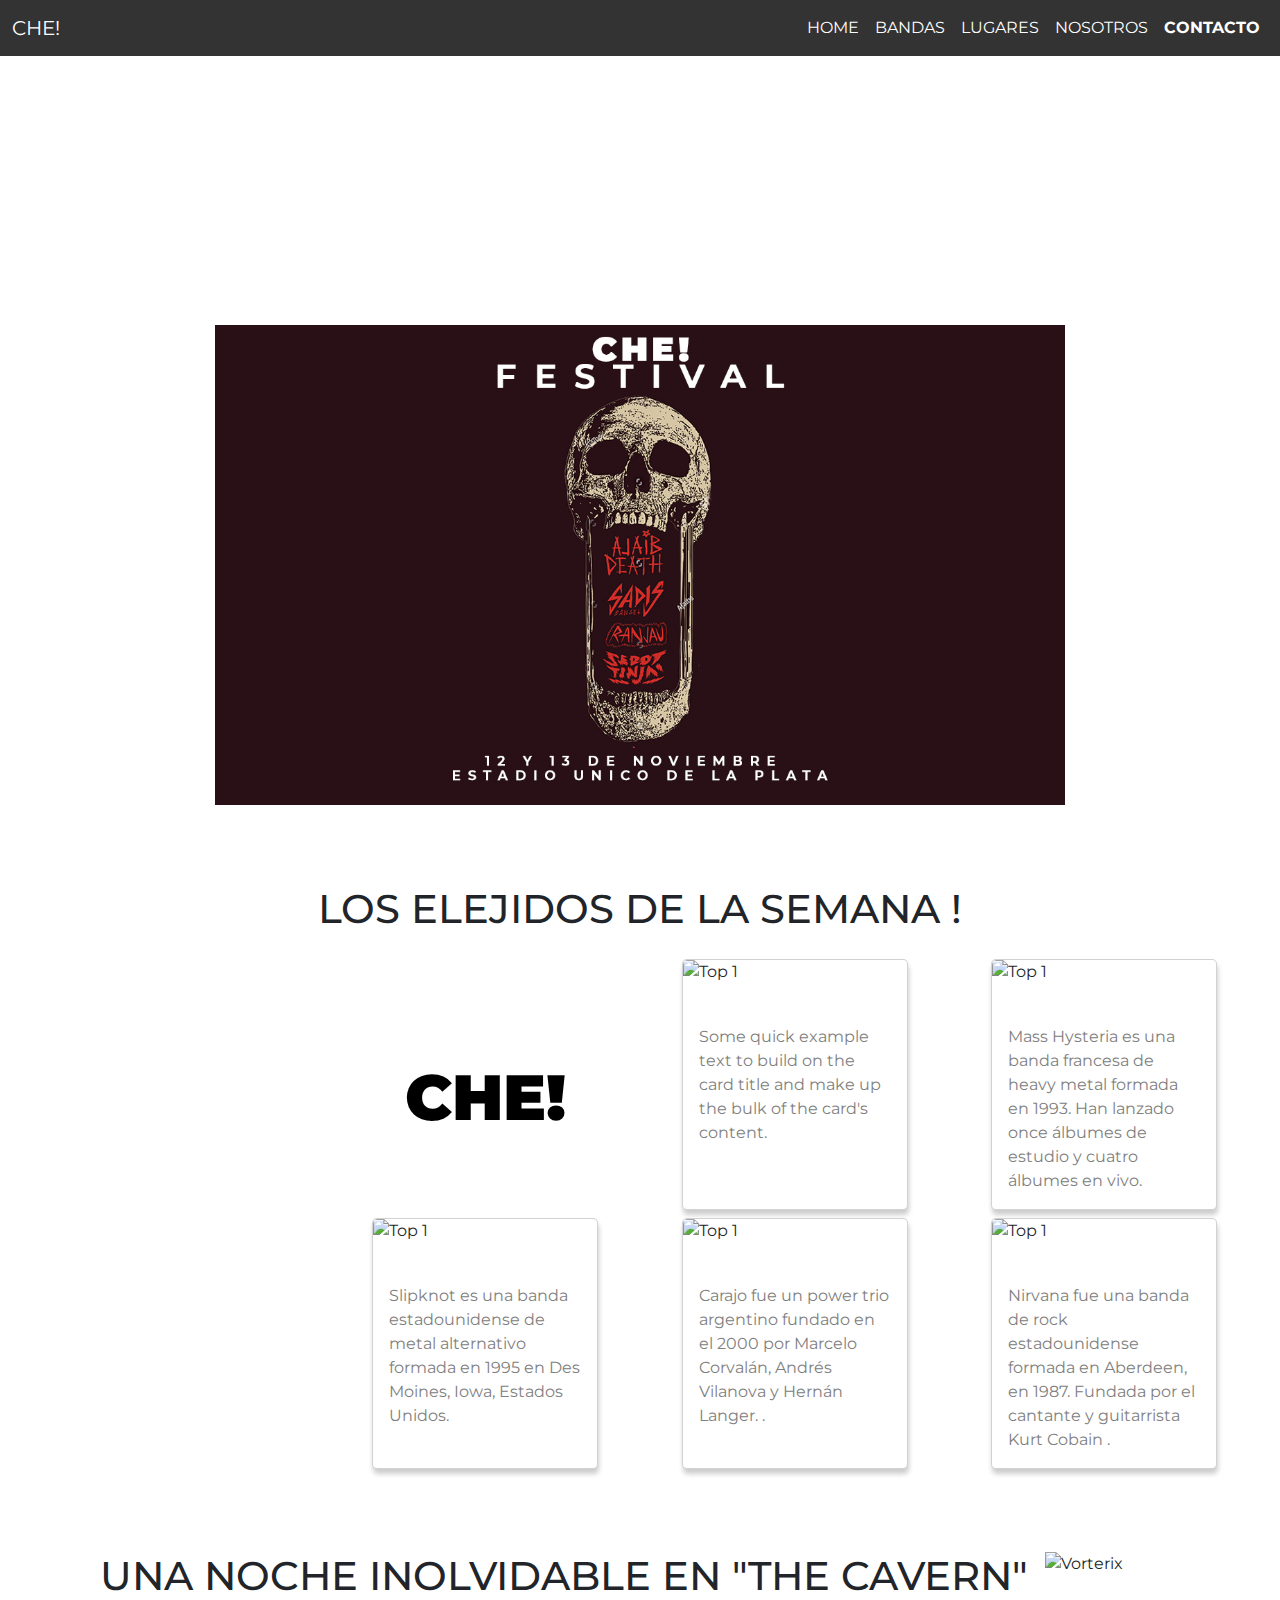
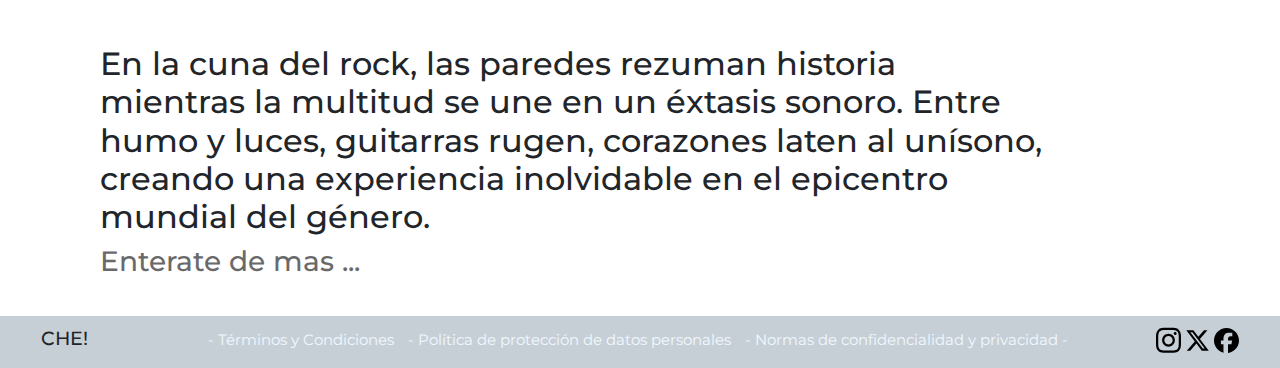
==== commit e53cde95: "Entrega Final" ====
--- a/index.html
+++ b/index.html
@@ -7,8 +7,8 @@
     <link href="https://cdn.jsdelivr.net/npm/bootstrap@5.3.3/dist/css/bootstrap.min.css" rel="stylesheet"
         integrity="sha384-QWTKZyjpPEjISv5WaRU9OFeRpok6YctnYmDr5pNlyT2bRjXh0JMhjY6hW+ALEwIH" crossorigin="anonymous">
     <link rel="stylesheet" href="./css/style.css">
-    <title>CONTACTO</title>
-    <link rel="icon" type="image/x-icon" href="../resources/logo-che.png">
+    <title>CHE !</title>
+    <link rel="icon" type="image/x-icon" href="/resources/logo-che.png">
 </head>
 
 <body>
@@ -45,98 +45,83 @@
         </nav>
     </div>
 
+    <!-- IMAGEN PUBLICIDAD -->
+    <div>
+        <div></div>
+    </div>
     <!-- CONTENIDO PRINCIPAL -->
     <main class="main-index">
-        <h2> TOP 5 - LOS MEJORES LUGARES</h2>
-        <section class="top5-places">
-
-            <div>
-                <img src="https://www.teatroflores.com/img/teatro1.jpg" alt="Teatro Flores">
-                <h3>Whisky a Go Go</h3>
-                <p>Vibrante atmósfera rockera en el legendario Whisky a Go Go.</p>
-                <button>boton</button>
+        <!-- PUBLICIDAD FESTIVAL -->
+        <section class="contenedor-festival">
+            <div class="festival">
+                <img src="./imgs/index/festival-che.jpg" alt="Festival che!">
             </div>
-            <div>
-                <img src="https://media.cntraveler.com/photos/5b2017111307ed203b282b57/master/pass/Whelan's__2018_Hudson-Taylor-2013-by-Dara-Munnis.jpg"
-                    alt="Teatro Suburbio">
-                <h3>CBGB</h3>
-                <p>Electrizante energía en el icónico CBGB de Nueva York.</p>
-                <button>boton</button>
+        </section>
+        <div class="contenedor-top-5-places">
+            <nav class="texto-top">
+                <h1>LOS ELEJIDOS DE LA SEMANA !</h1>
+            </nav>
+            <div class="logo">
+                <h1>CHE!</h1>
             </div>
-            <div>
-                <img src="https://s3-sa-east-1.amazonaws.com/efbucketbr/show-info-content/lunapark/images/luna-park-00.jpg"
-                    alt="Telonio">
-                <h3>The Cavern</h3>
-                <p>Pasión desbordante en el histórico The Cavern Club de Liverpool.</p>
-                <button>boton</button>
+            <div class="t5p-media">
+                <iframe style="border-radius:12px"
+                    src="https://open.spotify.com/embed/playlist/27gN69ebwiJRtXEboL12Ih?utm_source=generator"
+                    width="100%" height="100%" frameBorder="0" allowfullscreen=""
+                    allow="autoplay; clipboard-write; encrypted-media; fullscreen; picture-in-picture"
+                    loading="lazy"></iframe>
             </div>
-            <div>
-                <img src="https://goviettrip.com/uploaded/hanoi/1900-le-theatre.jpg" alt="Teatro Lujismo">
-                <h3>Marquee</h3>
-                <p>La energía imparable del Marquee Club en Londres.</p>
-                <button>boton</button>
+            <div class="top-1">
+                <div class="card">
+                    <img src="https://cdns-images.dzcdn.net/images/cover/c527069eb5dcfbcc498c88f2f43bd512/264x264.jpg"
+                        class="card-img-top" alt="Top 1">
+                    <div class="card-body">
+                        <p class="card-text">Some quick example text to build on the card title and make up the bulk of
+                            the card's content.</p>
+                    </div>
+                </div>
             </div>
-            <div>
-                <img src="https://antoniogalera.com/wp-content/uploads/2022/03/Criterion-Theatre-e1647804111636.jpeg"
-                    alt="Teatro Diamante">
-                <h3>The Fillmore</h3>
-                <p>El muro de sonido del Fillmore East de Nueva York.</p>
-                <button>boton</button>
+            <div class="top-2">
+                <div class="card">
+                    <img src="https://cdns-images.dzcdn.net/images/cover/443f1788f267208cbccc2072f1633e92/264x264.jpg"
+                        class="card-img-top" alt="Top 1">
+                    <div class="card-body">
+                        <p class="card-text">Mass Hysteria es una banda francesa de heavy metal formada en 1993. Han
+                            lanzado once álbumes de estudio y cuatro álbumes en vivo.</p>
+                    </div>
+                </div>
             </div>
-
-        </section>
-
-
-        <section class="texto-random-centrado">
-
-            <h3>¡Reveladas las Mejores 5 Bandas de Rock Seleccionadas por Expertos!</h3>
-
-            <p>En un emocionante proceso de selección, expertos de la industria musical han anunciado las cinco bandas
-                de rock más destacadas del año. Tras una exhaustiva revisión de cientos de propuestas, estas bandas
-                emergieron como verdaderas joyas del género, listas para conquistar escenarios globales.
-
-                El jurado, compuesto por reconocidos productores, críticos musicales y artistas consagrados, evaluó
-                criterios como originalidad, habilidad instrumental, presencia escénica y potencial de impacto. Después
-                de intensas deliberaciones, estas cinco bandas fueron seleccionadas por su extraordinario talento y
-                prometedor futuro en el mundo del rock.
-
-                Desde el ardiente poder del hard rock hasta la melódica poesía del rock alternativo, cada banda aporta
-                una voz única y vibrante a la escena musical contemporánea. Sus innovadoras composiciones y
-                electrizantes actuaciones prometen emocionar y cautivar a audiencias de todo el mundo.
-
-                Este prestigioso reconocimiento no solo honra el arduo trabajo y la dedicación de estas bandas, sino que
-                también marca el comienzo de un viaje emocionante hacia el estrellato. Con el apoyo de la industria y la
-                pasión de sus seguidores, estas cinco bandas están listas para escribir el próximo capítulo en la
-                historia del rock.
-
-                Prepárense para dejarse llevar por la energía y el poder de estas impresionantes bandas de rock mientras
-                se abren paso hacia la cima del panorama musical internacional. ¡El futuro del rock está aquí, y su
-                música está destinada a resonar en los corazones de millones en todo el mundo!</p>
-
-        </section>
-
-
-
-
-        <!-- PASOS A SEGURIR -->
-
-        <div class="pasos-a-seguir">
-            <h2>Qué esperas para buscar el mejor lugar ? !</h2>
-            <h3>¡ ES MAS FACIL DE LO QUE PENSAS !</h3>
-            <div>
-
-                <img src="./imgs/pasos.png" alt="Pasos a seguir">
-                <br>
+            <div class="top-3">
+                <div class="card">
+                    <img src="https://www.rockaxis.com/img/newsList/2970720.jpg" class="card-img-top" alt="Top 1">
+                    <div class="card-body">
+                        <p class="card-text">Slipknot es una banda estadounidense de metal alternativo formada en 1995
+                            en Des Moines, Iowa, Estados Unidos.</p>
+                    </div>
+                </div>
             </div>
-            <div class="pasos">
-                <h3>BUSCAR</h3>
-                <h3>ELEGIR</h3>
-                <h3>ENJOY !</h3>
-
-
+            <div class="top-4">
+                <div class="card">
+                    <img src="https://is1-ssl.mzstatic.com/image/thumb/Music118/v4/40/38/f9/4038f965-5c5d-1ab4-ad80-5a0af2378021/00602547809582.rgb.jpg/1200x1200bf-60.jpg"
+                        class="card-img-top" alt="Top 1">
+                    <div class="card-body">
+                        <p class="card-text">Carajo fue un power trio argentino fundado en el 2000 por Marcelo Corvalán,
+                            Andrés Vilanova y Hernán Langer. .</p>
+                    </div>
+                </div>
             </div>
+            <div class="top-5">
+                <div class="card">
+                    <img src="https://umusicstore.com.ar/cdn/shop/files/41HJvqmv9sL._UF894_1000_QL80_1024x.jpg?v=1690297397"
+                        class="card-img-top" alt="Top 1">
+                    <div class="card-body">
+                        <p class="card-text">Nirvana fue una banda de rock estadounidense formada en Aberdeen, en 1987.
+                            Fundada por el cantante y guitarrista Kurt Cobain .</p>
+                    </div>
+                </div>
+            </div>
+            <footer class="top-5-footer"></footer>
         </div>
-
         <section class="lugares">
 
             <div>
@@ -154,129 +139,59 @@
 
         </section>
 
+    </main>
+    <!-- FOOTER -->
+    <footer class="footer">
+        <h1>CHE!</h1>
+        <!-- LINKS RANDOM -->
+        <div>
+            <ul class="lista-centrada">
+                <li><a href="#">- Términos y Condiciones </a></li>
+                <li><a href="#">- Política de protección de datos personales </a></li>
+                <li><a href="#">- Normas de confidencialidad y privacidad - </a></li>
+            </ul>
+        </div>
+        <!-- ICONOS -->
+        <div>
+            <li>
+                <a href="#" class="footer-icons">
 
+                    <svg xmlns="http://www.w3.org/2000/svg"
+                        viewBox="0 0 448 512"><!--!Font Awesome Free 6.5.1 by @fontawesome - https://fontawesome.com License - https://fontawesome.com/license/free Copyright 2024 Fonticons, Inc.-->
+                        <path
+                            d="M224.1 141c-63.6 0-114.9 51.3-114.9 114.9s51.3 114.9 114.9 114.9S339 319.5 339 255.9 287.7 141 224.1 141zm0 189.6c-41.1 0-74.7-33.5-74.7-74.7s33.5-74.7 74.7-74.7 74.7 33.5 74.7 74.7-33.6 74.7-74.7 74.7zm146.4-194.3c0 14.9-12 26.8-26.8 26.8-14.9 0-26.8-12-26.8-26.8s12-26.8 26.8-26.8 26.8 12 26.8 26.8zm76.1 27.2c-1.7-35.9-9.9-67.7-36.2-93.9-26.2-26.2-58-34.4-93.9-36.2-37-2.1-147.9-2.1-184.9 0-35.8 1.7-67.6 9.9-93.9 36.1s-34.4 58-36.2 93.9c-2.1 37-2.1 147.9 0 184.9 1.7 35.9 9.9 67.7 36.2 93.9s58 34.4 93.9 36.2c37 2.1 147.9 2.1 184.9 0 35.9-1.7 67.7-9.9 93.9-36.2 26.2-26.2 34.4-58 36.2-93.9 2.1-37 2.1-147.8 0-184.8zM398.8 388c-7.8 19.6-22.9 34.7-42.6 42.6-29.5 11.7-99.5 9-132.1 9s-102.7 2.6-132.1-9c-19.6-7.8-34.7-22.9-42.6-42.6-11.7-29.5-9-99.5-9-132.1s-2.6-102.7 9-132.1c7.8-19.6 22.9-34.7 42.6-42.6 29.5-11.7 99.5-9 132.1-9s102.7-2.6 132.1 9c19.6 7.8 34.7 22.9 42.6 42.6 11.7 29.5 9 99.5 9 132.1s2.7 102.7-9 132.1z" />
+                    </svg>
 
-        <!-- SUSCRIBITE -->
+                </a>
+            </li>
 
-        <div class="newsletter">
-            <h1>NEWSLETTER</h1>
-            <h3>Te brindamos información y noticias: tendencias, consejos y más. ¡Suscribite ahora !</h3>
+            <li>
+                <a href="#" class="footer-icons">
+                    <svg xmlns="http://www.w3.org/2000/svg"
+                        viewBox="0 0 512 512"><!--!Font Awesome Free 6.5.1 by @fontawesome - https://fontawesome.com License - https://fontawesome.com/license/free Copyright 2024 Fonticons, Inc.-->
+                        <path
+                            d="M389.2 48h70.6L305.6 224.2 487 464H345L233.7 318.6 106.5 464H35.8L200.7 275.5 26.8 48H172.4L272.9 180.9 389.2 48zM364.4 421.8h39.1L151.1 88h-42L364.4 421.8z" />
+                    </svg>
 
-            <form action="" class="newsletter">
-                <input type="text" placeholder="Dejanos tu mail">
+                </a>
+            </li>
 
-                <p>El tratamiento de mis datos personales se realiza de acuerdo con nuestra política de privacidad.</p>
+            <li>
+                <a href="#" class="footer-icons">
+                    <svg xmlns="http://www.w3.org/2000/svg"
+                        viewBox="0 0 512 512"><!--!Font Awesome Free 6.5.1 by @fontawesome - https://fontawesome.com License - https://fontawesome.com/license/free Copyright 2024 Fonticons, Inc.-->
+                        <path
+                            d="M512 256C512 114.6 397.4 0 256 0S0 114.6 0 256C0 376 82.7 476.8 194.2 504.5V334.2H141.4V256h52.8V222.3c0-87.1 39.4-127.5 125-127.5c16.2 0 44.2 3.2 55.7 6.4V172c-6-.6-16.5-1-29.6-1c-42 0-58.2 15.9-58.2 57.2V256h83.6l-14.4 78.2H287V510.1C413.8 494.8 512 386.9 512 256h0z" />
+                    </svg>
 
-
-                <button>
-                    <p>Suscribite</p>
-                </button>
-            </form>
-
-
+                </a>
+            </li>
         </div>
-
-        <!-- DESCRIPCION -->
-        <div class="descripcion">
-
-            <h1>
-                LAS MEJORES EMPRESAS CONFIAN EN NOSOTROS
-            </h1>
-
-            <H3>Encuentra tu lugar perfecto</H3>
-            <P>Organizar un evento requiere mucho trabajo. La búsqueda del lugar perfecto suele ser el primer punto de
-                la agenda; Muchos otros elementos dependen de esto. Como portal profesional para lugares de eventos,
-                eventlocations.com le ayuda a encontrar el lugar perfecto para cada ocasión. Ya sea junto al Mar del
-                Norte, en el centro de Berlín o en Mallorca: en nuestro portal encontrará una fabulosa villa o quizás un
-                castillo para su boda, un elegante restaurante para su evento de empresa o el espacio de reunión
-                perfecto para su conferencia.</P>
-            <H3>Total transparencia</H3>
-            <P>En el portal eventlocations.com, toda la información importante sobre el lugar del evento de sus sueños,
-                como fotografías, precios, políticas de catering y capacidad, está disponible de un vistazo. Todos los
-                demás detalles, como el número recomendado de invitados para determinadas disposiciones de asientos, se
-                resumen en la página de perfil del lugar. Esto le permite comprobar rápidamente la idoneidad del lugar
-                para su evento. Dependiendo de la información de precios disponible, puede ver detalles sobre la tarifa
-                diaria, la tarifa por hora, la política de consumo mínimo, la tarifa plana por persona y lo que cubre.
-            </P>
-            <H3>Encuentra tu lugar perfecto</H3>
-            <P>How can we be so sure about this? Because we have experience in planning events, so we know what
-                information about the event venue is most relevant for organisers. Our portal has been designed with
-                precisely this information in mind to simplify your search for the right venue. That being said,
-                eventlocations.com doesn’t restrict your options: learn more about suitable offers simply and quickly
-                and book your perfect venue.</P>
-            <H3>El portal para organizadores de eventos que hace que la búsqueda sea divertida</H3>
-            <P>¿Cómo podemos estar tan seguros de esto? Porque tenemos experiencia en la planificación de eventos,
-                sabemos qué información sobre el lugar del evento es más relevante para los organizadores. Nuestro
-                portal ha sido diseñado precisamente teniendo en cuenta esta información para simplificar su búsqueda
-                del lugar adecuado. Dicho esto, eventlocations.com no restringe sus opciones: obtenga más información
-                sobre ofertas adecuadas de forma sencilla y rápida y reserve su lugar perfecto.</P>
-
-
-        </div>
-
-
-    </main>
-   <!-- FOOTER -->
-   <footer class="footer">
-
-    <h1>CHE!</h1>
-
-    <!-- LINKS RANDOM -->
-    <div>
-        <ul class="lista-centrada">
-            <li><a href="#">- Términos y Condiciones </a></li>
-            <li><a href="#">- Política de protección de datos personales </a></li>
-            <li><a href="#">- Normas de confidencialidad y privacidad - </a></li>
-        </ul>
-    </div>
-
-    <!-- ICONOS -->
-    <div>
-
-        <li>
-            <a href="#" class="footer-icons">
-
-                <svg xmlns="http://www.w3.org/2000/svg"
-                    viewBox="0 0 448 512"><!--!Font Awesome Free 6.5.1 by @fontawesome - https://fontawesome.com License - https://fontawesome.com/license/free Copyright 2024 Fonticons, Inc.-->
-                    <path
-                        d="M224.1 141c-63.6 0-114.9 51.3-114.9 114.9s51.3 114.9 114.9 114.9S339 319.5 339 255.9 287.7 141 224.1 141zm0 189.6c-41.1 0-74.7-33.5-74.7-74.7s33.5-74.7 74.7-74.7 74.7 33.5 74.7 74.7-33.6 74.7-74.7 74.7zm146.4-194.3c0 14.9-12 26.8-26.8 26.8-14.9 0-26.8-12-26.8-26.8s12-26.8 26.8-26.8 26.8 12 26.8 26.8zm76.1 27.2c-1.7-35.9-9.9-67.7-36.2-93.9-26.2-26.2-58-34.4-93.9-36.2-37-2.1-147.9-2.1-184.9 0-35.8 1.7-67.6 9.9-93.9 36.1s-34.4 58-36.2 93.9c-2.1 37-2.1 147.9 0 184.9 1.7 35.9 9.9 67.7 36.2 93.9s58 34.4 93.9 36.2c37 2.1 147.9 2.1 184.9 0 35.9-1.7 67.7-9.9 93.9-36.2 26.2-26.2 34.4-58 36.2-93.9 2.1-37 2.1-147.8 0-184.8zM398.8 388c-7.8 19.6-22.9 34.7-42.6 42.6-29.5 11.7-99.5 9-132.1 9s-102.7 2.6-132.1-9c-19.6-7.8-34.7-22.9-42.6-42.6-11.7-29.5-9-99.5-9-132.1s-2.6-102.7 9-132.1c7.8-19.6 22.9-34.7 42.6-42.6 29.5-11.7 99.5-9 132.1-9s102.7-2.6 132.1 9c19.6 7.8 34.7 22.9 42.6 42.6 11.7 29.5 9 99.5 9 132.1s2.7 102.7-9 132.1z" />
-                </svg>
-
-            </a>
-        </li>
-
-        <li>
-            <a href="#" class="footer-icons">
-                <svg xmlns="http://www.w3.org/2000/svg"
-                    viewBox="0 0 512 512"><!--!Font Awesome Free 6.5.1 by @fontawesome - https://fontawesome.com License - https://fontawesome.com/license/free Copyright 2024 Fonticons, Inc.-->
-                    <path
-                        d="M389.2 48h70.6L305.6 224.2 487 464H345L233.7 318.6 106.5 464H35.8L200.7 275.5 26.8 48H172.4L272.9 180.9 389.2 48zM364.4 421.8h39.1L151.1 88h-42L364.4 421.8z" />
-                </svg>
-
-            </a>
-        </li>
-
-        <li>
-            <a href="#" class="footer-icons">
-                <svg xmlns="http://www.w3.org/2000/svg"
-                    viewBox="0 0 512 512"><!--!Font Awesome Free 6.5.1 by @fontawesome - https://fontawesome.com License - https://fontawesome.com/license/free Copyright 2024 Fonticons, Inc.-->
-                    <path
-                        d="M512 256C512 114.6 397.4 0 256 0S0 114.6 0 256C0 376 82.7 476.8 194.2 504.5V334.2H141.4V256h52.8V222.3c0-87.1 39.4-127.5 125-127.5c16.2 0 44.2 3.2 55.7 6.4V172c-6-.6-16.5-1-29.6-1c-42 0-58.2 15.9-58.2 57.2V256h83.6l-14.4 78.2H287V510.1C413.8 494.8 512 386.9 512 256h0z" />
-                </svg>
-
-            </a>
-        </li>
-
-
-
-    </div>
-
-</footer>
-
-<!-- BOOTSTRAP -->
-<script src="https://cdn.jsdelivr.net/npm/bootstrap@5.3.3/dist/js/bootstrap.bundle.min.js"
-    integrity="sha384-YvpcrYf0tY3lHB60NNkmXc5s9fDVZLESaAA55NDzOxhy9GkcIdslK1eN7N6jIeHz"
-    crossorigin="anonymous"></script>
+    </footer>
+    <!-- BOOTSTRAP -->
+    <script src="https://cdn.jsdelivr.net/npm/bootstrap@5.3.3/dist/js/bootstrap.bundle.min.js"
+        integrity="sha384-YvpcrYf0tY3lHB60NNkmXc5s9fDVZLESaAA55NDzOxhy9GkcIdslK1eN7N6jIeHz"
+        crossorigin="anonymous"></script>
 </body>
 
 </html>--- a/css/style.css
+++ b/css/style.css
@@ -158,6 +158,82 @@
 }
 
 /* TOP 5 PLACES */
+.contenedor-top-5-places {
+    display: grid;
+    height: 100%;
+    grid-template-columns: 1fr 1fr 1fr 1fr;
+    grid-template-rows: 0.1fr 0.3fr 0.3fr 0.1fr;
+    grid-template-areas:
+        "textotop textotop textotop textotop"
+        "media logo top1 top2"
+        "media top3 top4 top5"
+        "media footer footer footer";
+    grid-gap: 0.5rem;
+    margin: 5em 25px 1em 25px;
+}
+
+.texto-top {
+    grid-area: textotop;
+    text-align: center;
+    margin-bottom: 10px;
+}
+
+.logo {
+    grid-area: logo;
+    position: relative;
+}
+
+.logo h1 {
+    text-align: center;
+    height: 50px;
+    right: 0;
+    bottom: 0;
+    left: 0;
+    top: 0;
+    margin: auto;
+    position: absolute;
+    font-size: 2em;
+    font-weight: 900;
+    color: black;
+
+}
+
+.t5p-media {
+    grid-area: media;
+}
+
+.top-1 {
+    grid-area: top1;
+}
+
+.top-2 {
+    grid-area: top2;
+}
+
+.top-3 {
+    grid-area: top3;
+}
+
+.top-4 {
+    grid-area: top4;
+}
+
+.top-5 {
+    grid-area: top5;
+}
+
+.contenedor-top-5-places .card {
+    max-width: 75%;
+    border-radius: 5px;
+    margin: 0 auto;
+    height: 100%;
+    box-shadow: 1px 5px 5px 0px rgba(0, 0, 0, 0.2);
+}
+
+.top-5-footer {
+
+    grid-area: footer;
+}
 
 .top5-places img {
     width: 200px;
@@ -192,13 +268,15 @@
 }
 
 /* LUGARES */
-.contenedor-grilla-lugares {
+/* .contenedor-grilla-lugares {
     width: 90%;
     max-width: 1200px;
     margin: auto;
     padding: 40px 0;
     display: flex;
-}
+} */
+
+
 
 .card-lugar-1 {
     background-image: url(https://c8.alamy.com/comp/P7XWK7/rock-concert-party-event-music-festival-and-lighting-stage-concept-youth-and-fan-club-concept-people-and-lifestyle-theme-live-stage-show-theme-P7XWK7.jpg);
@@ -313,6 +391,10 @@
     margin-top: 2em;
 }
 
+.contenedor-bandas .card {
+    margin: 1em auto;
+}
+
 .main-bandas h2 {
     text-align: center;
 }
@@ -485,46 +567,6 @@
     align-self: center;
     overflow: hidden;
 }
-
-/* MEDIA QUERIES */
-@media (max-width: 1290px) {
-    .main-contacto p {
-        width: 60%;
-        margin: auto;
-        text-align: left;
-
-    }
-}
-
-@media (max-width: 991px) {
-    .header {
-        padding-bottom: 0px;
-        /* background-image: none; */
-    }
-
-    .main-contacto p {
-        width: 80%;
-    }
-
-    .main-contacto h2 {
-        text-align: center;
-        margin: 60px auto;
-    }
-}
-
-@media (max-width: 391px) {
-    .header {
-        margin-top: 100px;
-
-        /* background-image: none; */
-    }
-
-    .main-contacto p {
-        display: none;
-
-    }
-}
-
 
 /* BOOTSTRAP */
 
@@ -655,7 +697,8 @@
     font-size: 24px;
     padding: 20px 0;
 }
-.textos-mejores-festivales{
+
+.textos-mejores-festivales {
     margin: 2em 4em;
     text-align: center;
 }
@@ -706,7 +749,12 @@
     background-image: url(https://www.alpinehearingprotection.co.uk/cdn/shop/articles/bannerblogwebshopmuziek1_a02523f3-0426-4a67-9bf9-7c310aae843a.png?v=1665066849&width=1100);
 }
 
-.card-1 .textos , .card-2 .textos, .card-3 .textos, .card-4 .textos, .card-5 .textos, .card-6 .textos{
+.card-1 .textos,
+.card-2 .textos,
+.card-3 .textos,
+.card-4 .textos,
+.card-5 .textos,
+.card-6 .textos {
     height: 100%;
     color: white;
     /* FLEXBOX */
@@ -718,7 +766,7 @@
     grid-template-rows: 1fr auto; */
 }
 
-.banner {    
+.banner {
     border-radius: 10px;
     text-align: center !important;
     padding: 20px;
@@ -726,7 +774,7 @@
     background-position: center center;
     background-image: url(https://i.pinimg.com/originals/dc/48/bb/dc48bb6f79faf61a7ed3e20f42d60569.jpg);
     /* FLEXBOX */
-     display: flex;
+    display: flex;
     flex-direction: column;
     justify-content: space-between;
 }
@@ -753,4 +801,193 @@
     border-radius: 100px;
     font-family: 'Roboto', sans-serif;
     cursor: pointer;
+}
+
+/* BUSCADOR DE LUGARES */
+
+.contenedor-buscador-lugares {
+    width: 100%;
+    height: 300px;
+    /* max-width: 1200px; */
+    margin: auto;
+    padding: 40px 0;
+    /* GRID */
+    display: grid;
+    grid-template-rows: 2fr 1fr 2fr;
+    background-image: url(../imgs/lugares/rockbands-wallpaper.jpg);
+}
+
+.contenedor-buscador-lugares .col {
+    /* background-color: red; */
+    margin: auto 5px;
+}
+
+/* FESTIVAL */
+.festival {
+    text-align: center;
+    margin: 25px auto;
+}
+
+.festival img:hover {
+    filter: invert(75%);
+}
+
+.festival img {
+    max-width: 850px;
+}
+
+
+/* MEDIA QUERIES */
+@media (max-width: 1290px) {
+    .main-contacto p {
+        width: 60%;
+        margin: auto;
+        text-align: left;
+
+    }
+}
+
+@media (max-width: 1024px) {
+    .texto-random-centrado {
+        margin: 0 50px;
+
+    }
+}
+
+@media (max-width: 991px) {
+    .header {
+        padding-bottom: 0px;
+        /* background-image: none; */
+    }
+
+    .main-contacto p {
+        width: 80%;
+    }
+
+    .main-contacto h2 {
+        text-align: center;
+        margin: 60px auto;
+    }
+
+    .contenedor-buscador-lugares .row {
+        flex-direction: column;
+    }
+
+    .contenedor-buscador-lugares .dropdown {
+        display: none;
+    }
+
+    .contenedor-grilla {
+        padding: 30px;
+    }
+
+    .textos-mejores-festivales {
+        margin: 4em 4em 0 4em;
+    }
+}
+
+@media (max-width: 699px) {
+    .header {
+        margin-top: 100px;
+
+        /* background-image: none; */
+    }
+
+    .main-contacto p {
+        display: none;
+
+    }
+
+    .textos-mejores-festivales h4 {
+        display: none;
+    }
+
+    .contenedor-grilla-lugares {
+        display: flex;
+        flex-direction: column;
+        flex-wrap: wrap;
+        align-items: stretch;
+        width: 90%;
+        max-width: 1200px;
+        margin: auto;
+        padding: 40px 0;
+        gap: 20px;
+    }
+
+    .contenedor-lugares .textos {
+        height: 100%;
+        color: white;
+        display: flex;
+        flex-direction: column;
+        justify-content: center;
+        align-items: center;
+        transform: rotate(-90deg);
+
+    }
+
+    .contenedor-lugares p {
+        display: none;
+
+    }
+
+    .contenedor-grilla {
+        display: none;
+    }
+
+    .contenedor-buscador-lugares {
+        background-image: none;
+    }
+}
+
+@media (max-width: 391px) {
+    .header {
+        margin-top: 100px;
+
+        /* background-image: none; */
+    }
+
+    .main-contacto p {
+        display: none;
+
+    }
+
+    .textos-mejores-festivales h4 {
+        display: none;
+    }
+
+    .contenedor-grilla-lugares {
+        display: flex;
+        flex-direction: column;
+        flex-wrap: wrap;
+        align-items: stretch;
+        width: 90%;
+        max-width: 1200px;
+        margin: auto;
+        padding: 40px 0;
+        gap: 20px;
+    }
+
+    .contenedor-lugares .textos {
+        height: 100%;
+        color: white;
+        display: flex;
+        flex-direction: column;
+        justify-content: center;
+        align-items: center;
+        transform: rotate(-90deg);
+
+    }
+
+    .contenedor-lugares p {
+        display: none;
+
+    }
+
+    .contenedor-grilla {
+        display: none;
+    }
+
+    .contenedor-buscador-lugares {
+        background-image: none;
+    }
 }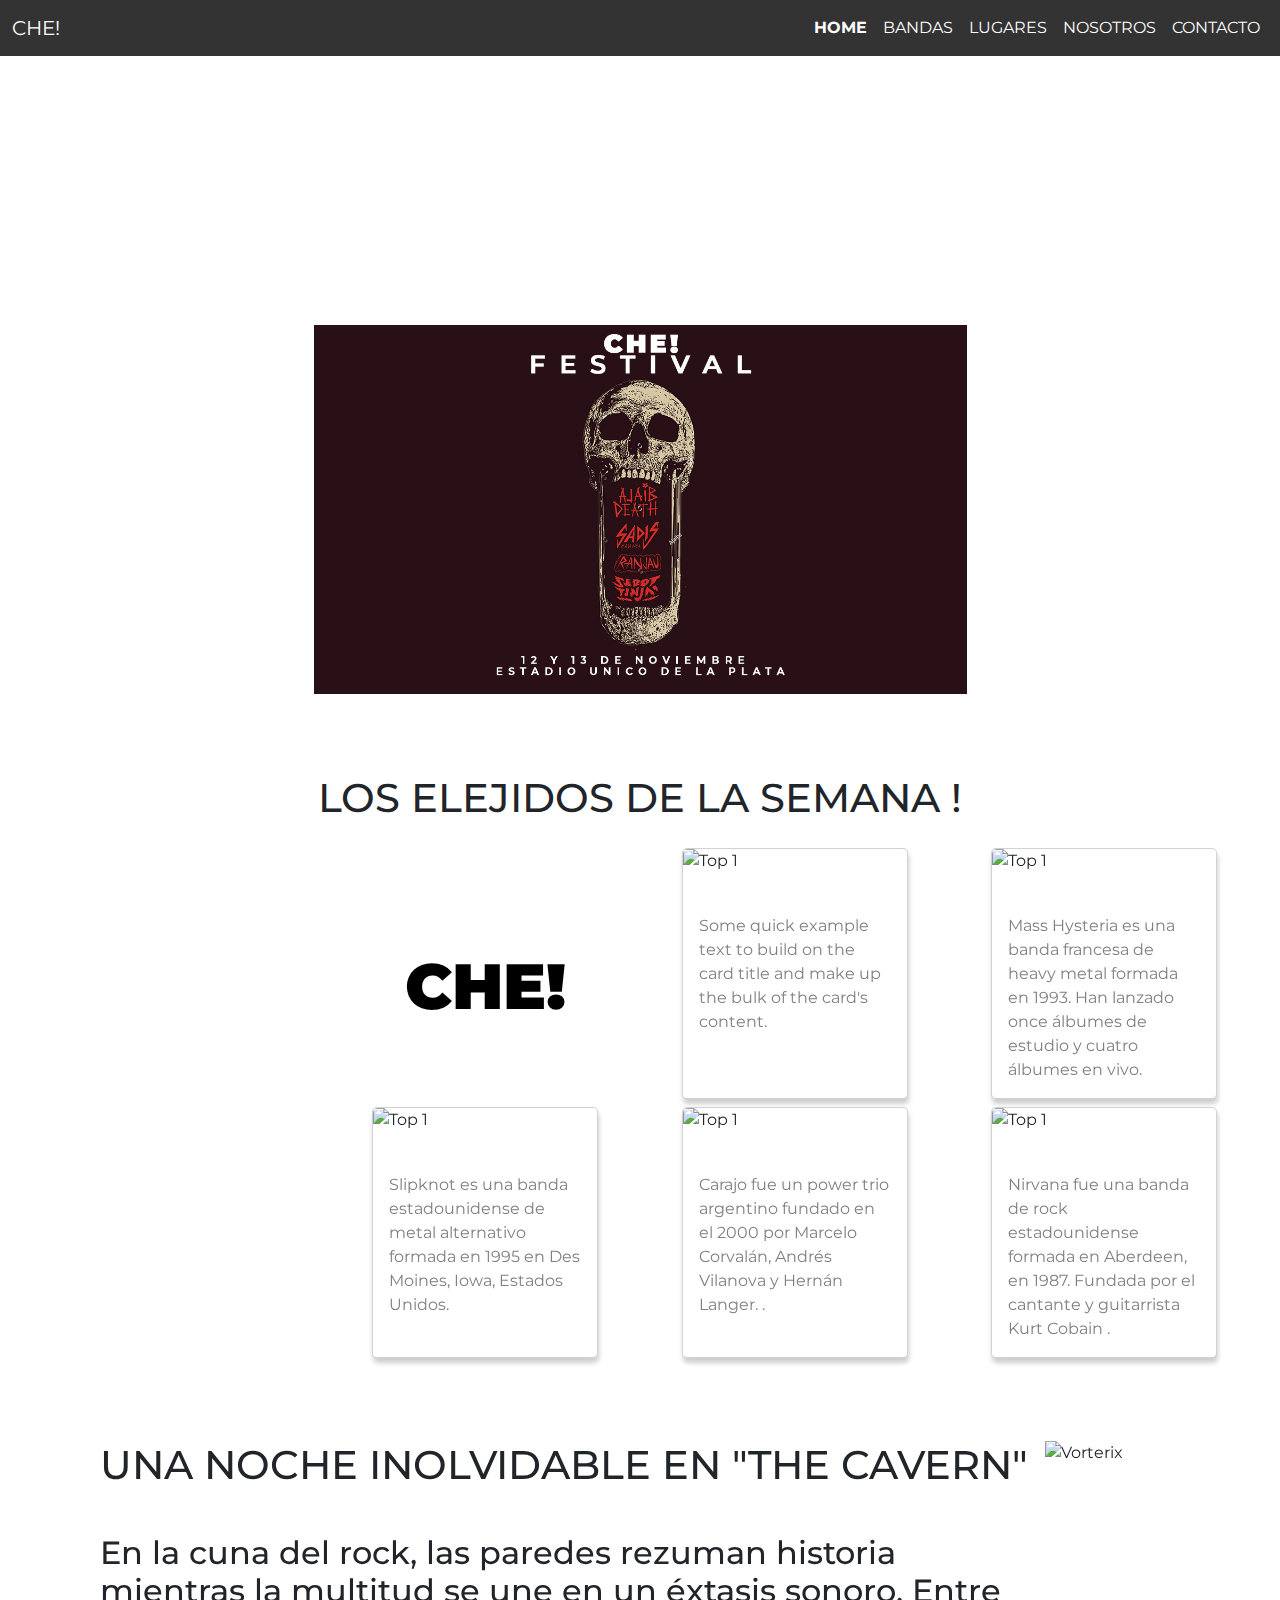
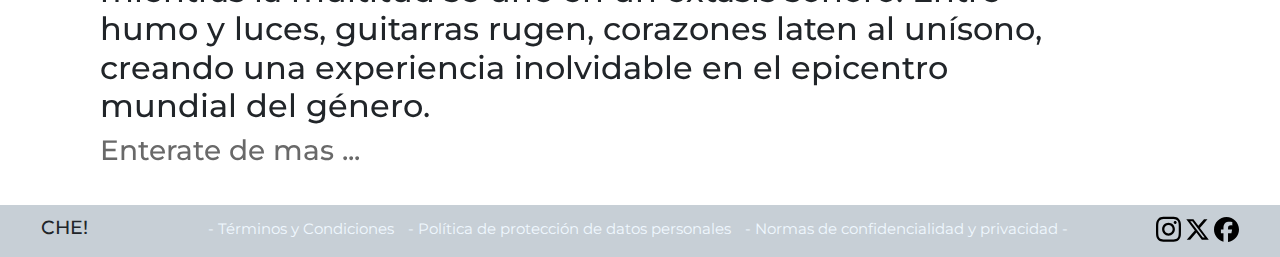
==== commit 5baffe25: "Entrega Final" ====
--- a/index.html
+++ b/index.html
@@ -25,7 +25,7 @@
                     <ul class="navbar-nav">
 
                         <li class="nav-item">
-                            <a class="nav-link" aria-current="page" href="./index.html">Home</a>
+                            <a class="nav-link active" aria-current="page" href="./index.html">Home</a>
                         </li>
                         <li class="nav-item">
                             <a class="nav-link" href="./pages/bandas.html">bandas</a>
@@ -37,7 +37,7 @@
                             <a class="nav-link" href="./pages/nosotros.html">nosotros</a>
                         </li>
                         <li class="nav-item">
-                            <a class="nav-link active" href="./pages/contacto.html">contacto</a>
+                            <a class="nav-link" href="./pages/contacto.html">contacto</a>
                         </li>
                     </ul>
                 </div>
--- a/css/style.css
+++ b/css/style.css
@@ -833,7 +833,8 @@
 }
 
 .festival img {
-    max-width: 850px;
+    width: 100%;
+    max-width: 653px;
 }
 
 
@@ -852,9 +853,24 @@
         margin: 0 50px;
 
     }
+
+    .lugares {
+        display: flex;
+        /* border: dotted green 2px; */
+        flex-wrap: nowrap;
+        padding: 0 100px 0 100px;
+        margin: 50px 0 0 0;
+        flex-direction: column;
+        align-items: center;
+    }
 }
 
 @media (max-width: 991px) {
+    .festival {
+        text-align: center;
+        margin: 80px auto 0 auto;
+    }
+
     .header {
         padding-bottom: 0px;
         /* background-image: none; */
@@ -887,6 +903,10 @@
 }
 
 @media (max-width: 699px) {
+    .festival img {
+        max-width: 699px;
+    }
+
     .header {
         margin-top: 100px;
 
@@ -937,57 +957,120 @@
     .contenedor-buscador-lugares {
         background-image: none;
     }
+
+    /* GRILLA */
+    .contenedor-top-5-places {
+        grid-template-columns: 1fr;
+        grid-template-rows: 1px 0.2fr 0.8fr 0.5fr 0.5fr 0.5fr 0.5fr 0.5fr 0.5fr;
+        grid-template-areas:
+            "textotop"
+            "logo"
+            "media"
+            "top1"
+            "top2"
+            "top3"
+            "top4"
+            "top5"
+            "footer";
+    }
+
+
+}
+@media (max-width: 535px) {
+    .lugares img {
+        width: 100%;
+        max-width: 550px;
+    }
+    .contenedor-top-5-places {
+        grid-template-columns: 1fr;
+        grid-template-rows: 50px 0.2fr 0.8fr 0.5fr 0.5fr 0.5fr 0.5fr 0.5fr 0.5fr;
+        grid-template-areas:
+            "textotop"
+            "logo"
+            "media"
+            "top1"
+            "top2"
+            "top3"
+            "top4"
+            "top5"
+            "footer";
+    }
+}
+@media (max-width: 550px) {
+    .lugares img {
+        width: 100%;
+        max-width: 550px;
+    }
 }
 
 @media (max-width: 391px) {
-    .header {
-        margin-top: 100px;
-
-        /* background-image: none; */
-    }
-
-    .main-contacto p {
-        display: none;
-
-    }
-
-    .textos-mejores-festivales h4 {
-        display: none;
-    }
-
-    .contenedor-grilla-lugares {
-        display: flex;
-        flex-direction: column;
-        flex-wrap: wrap;
-        align-items: stretch;
-        width: 90%;
-        max-width: 1200px;
-        margin: auto;
-        padding: 40px 0;
-        gap: 20px;
-    }
-
-    .contenedor-lugares .textos {
-        height: 100%;
-        color: white;
-        display: flex;
-        flex-direction: column;
-        justify-content: center;
-        align-items: center;
-        transform: rotate(-90deg);
-
-    }
-
-    .contenedor-lugares p {
-        display: none;
-
-    }
-
-    .contenedor-grilla {
-        display: none;
-    }
-
-    .contenedor-buscador-lugares {
-        background-image: none;
-    }
-}+        .header {
+            margin-top: 100px;
+
+            /* background-image: none; */
+        }
+
+        .main-contacto p {
+            display: none;
+
+        }
+
+        .textos-mejores-festivales h4 {
+            display: none;
+        }
+
+        .contenedor-grilla-lugares {
+            display: flex;
+            flex-direction: column;
+            flex-wrap: wrap;
+            align-items: stretch;
+            width: 90%;
+            max-width: 1200px;
+            margin: auto;
+            padding: 40px 0;
+            gap: 20px;
+        }
+
+        .contenedor-lugares .textos {
+            height: 100%;
+            color: white;
+            display: flex;
+            flex-direction: column;
+            justify-content: center;
+            align-items: center;
+            transform: rotate(-90deg);
+
+        }
+
+        .contenedor-lugares p {
+            display: none;
+
+        }
+
+        .contenedor-grilla {
+            display: none;
+        }
+
+        .contenedor-buscador-lugares {
+            background-image: none;
+        }
+
+        .lugares {
+            display: none;
+        }
+
+        .contenedor-top-5-places {
+            grid-template-columns: 1fr;
+            grid-template-rows: 50px 0.2fr 0.8fr 0.5fr 0.5fr 0.5fr 0.5fr 0.5fr 0.5fr;
+            grid-template-areas:
+                "textotop"
+                "logo"
+                "media"
+                "top1"
+                "top2"
+                "top3"
+                "top4"
+                "top5"
+                "footer";
+        }
+    }